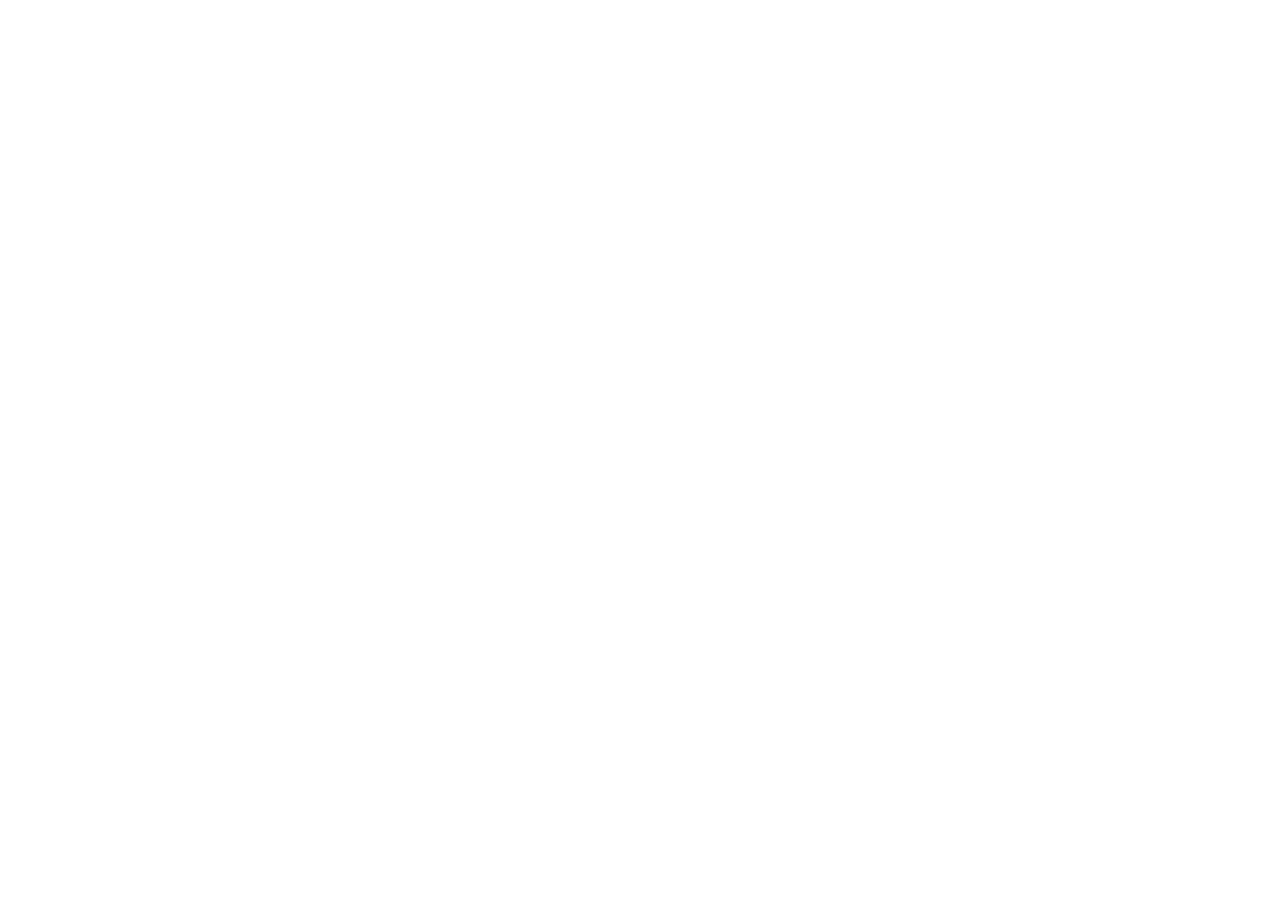
==== index.html @ c7b2d059 "updated" ====
<!DOCTYPE html>
<html lang="en">
<head>
    <meta charset="UTF-8">
    <meta http-equiv="X-UA-Compatible" content="IE=edge">
    <meta name="viewport" content="width=device-width, initial-scale=1.0">
    <title>cope-studio</title>
</head>
<body>
    
</body>
</html>
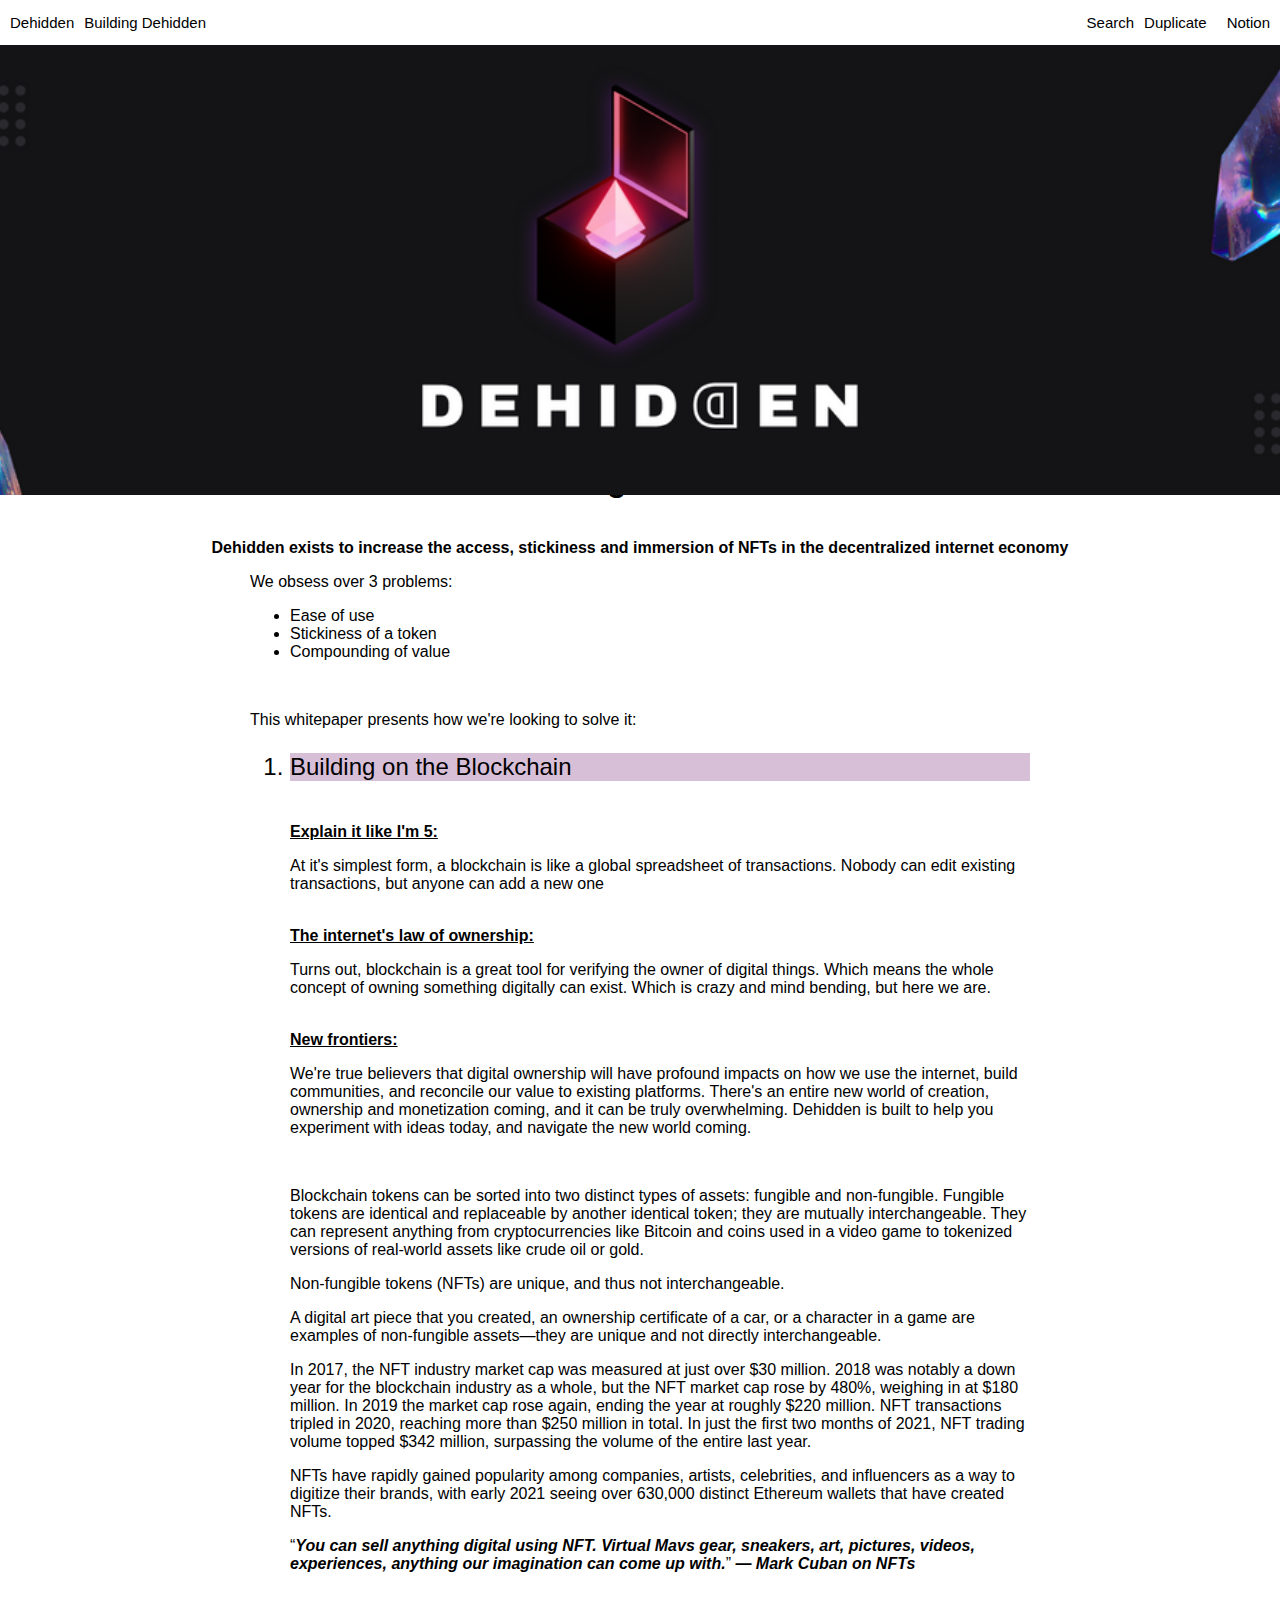
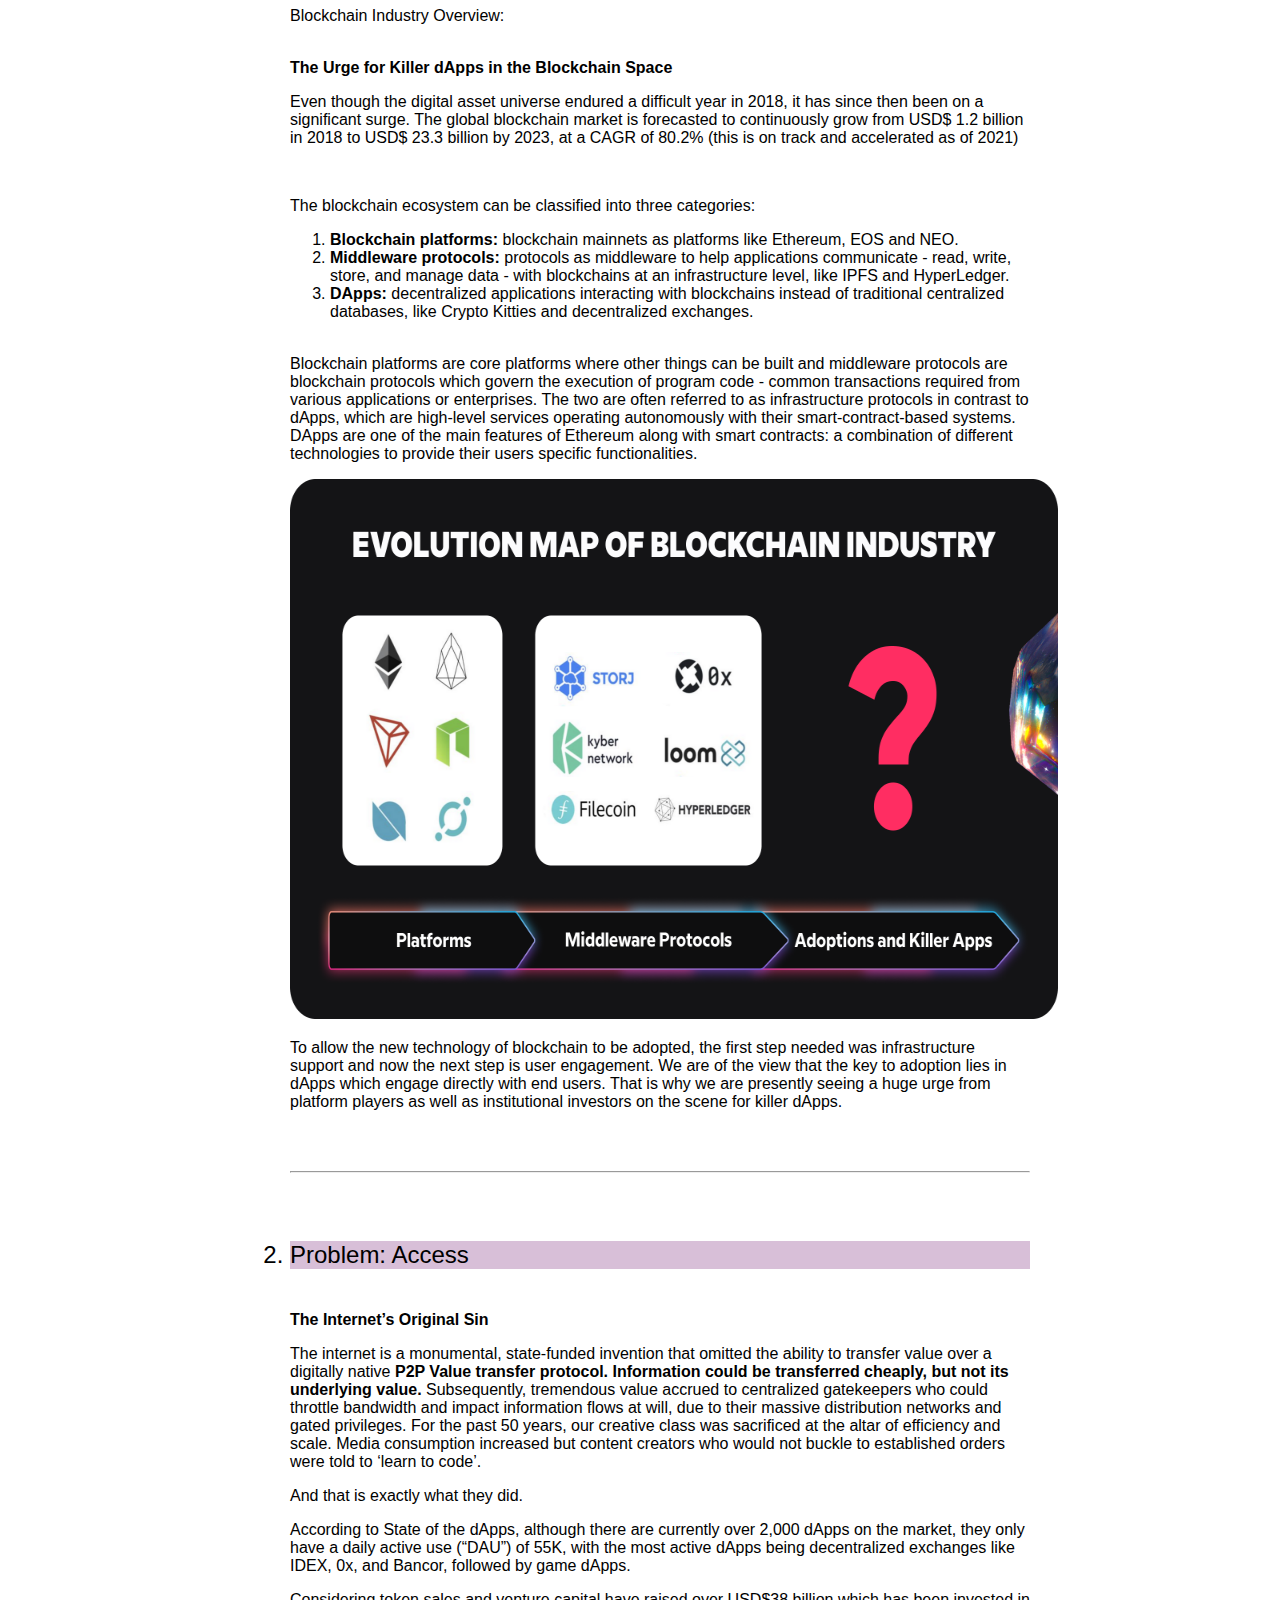
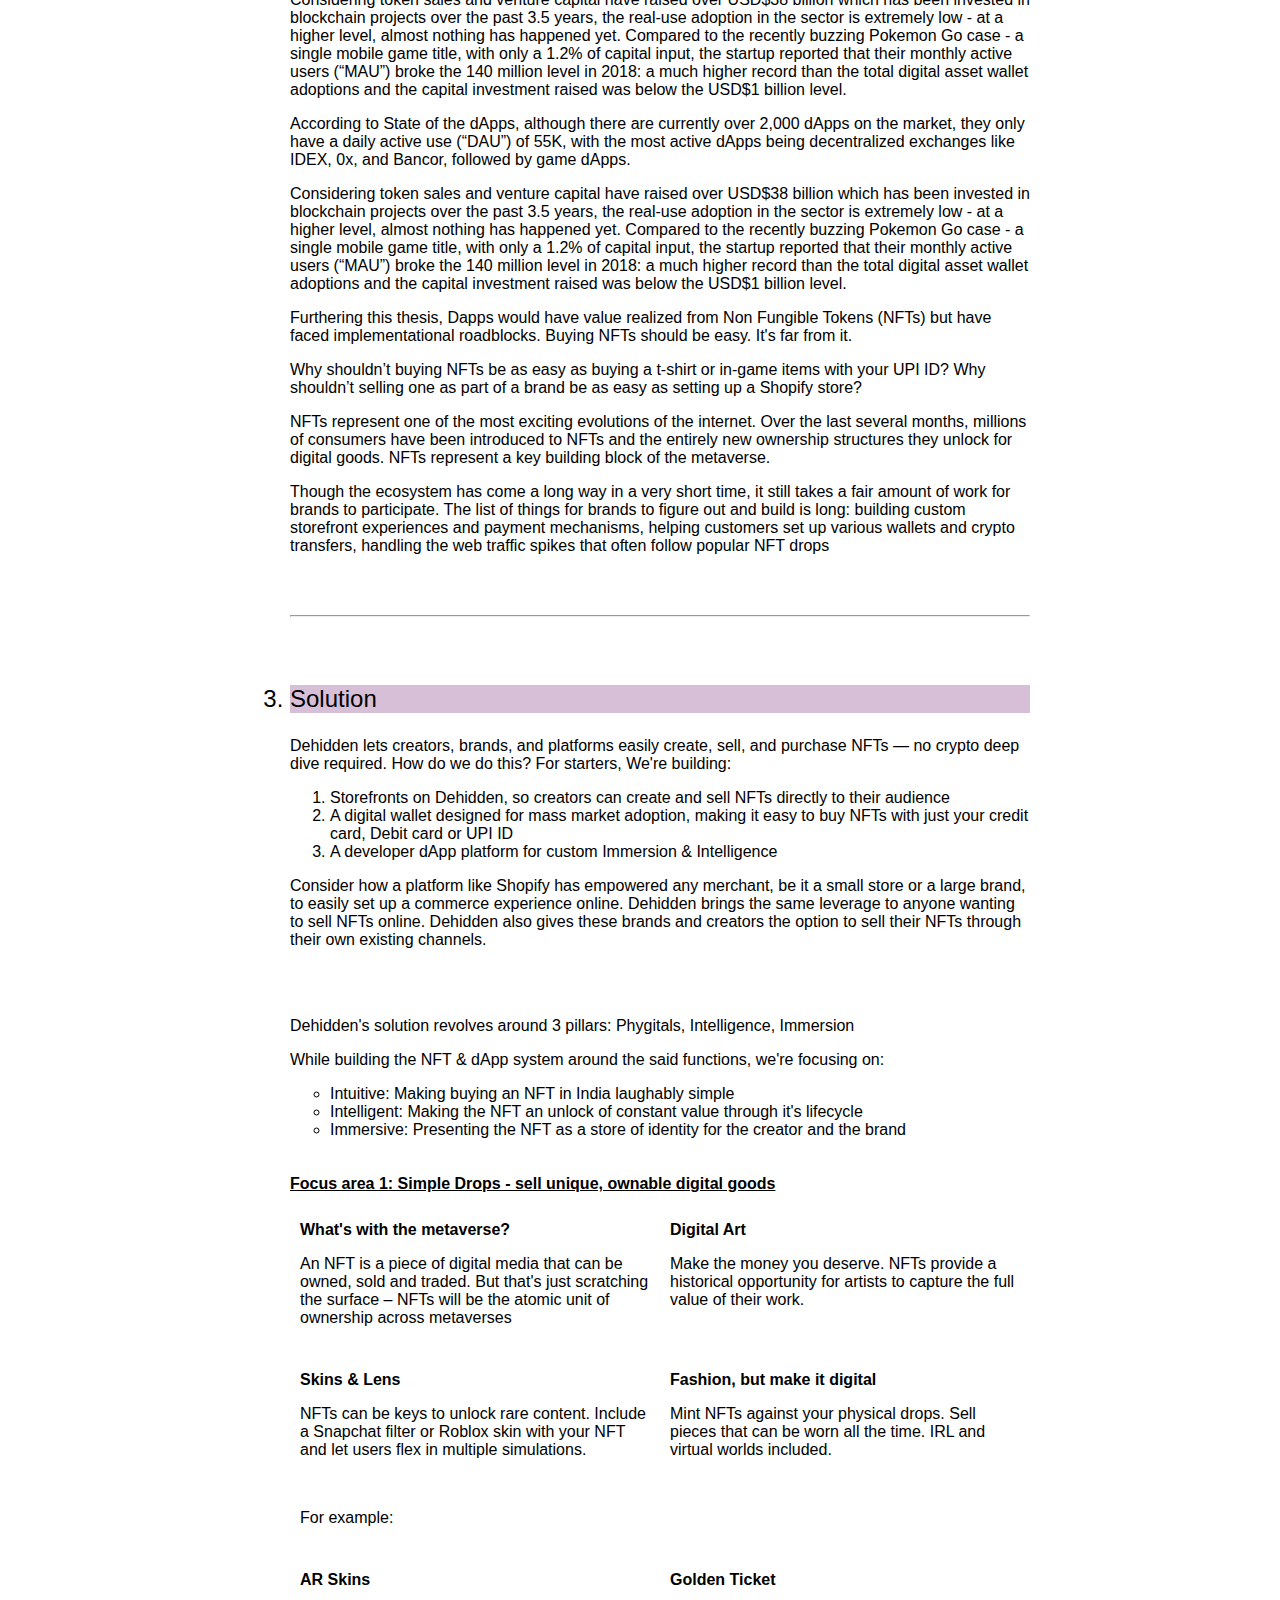
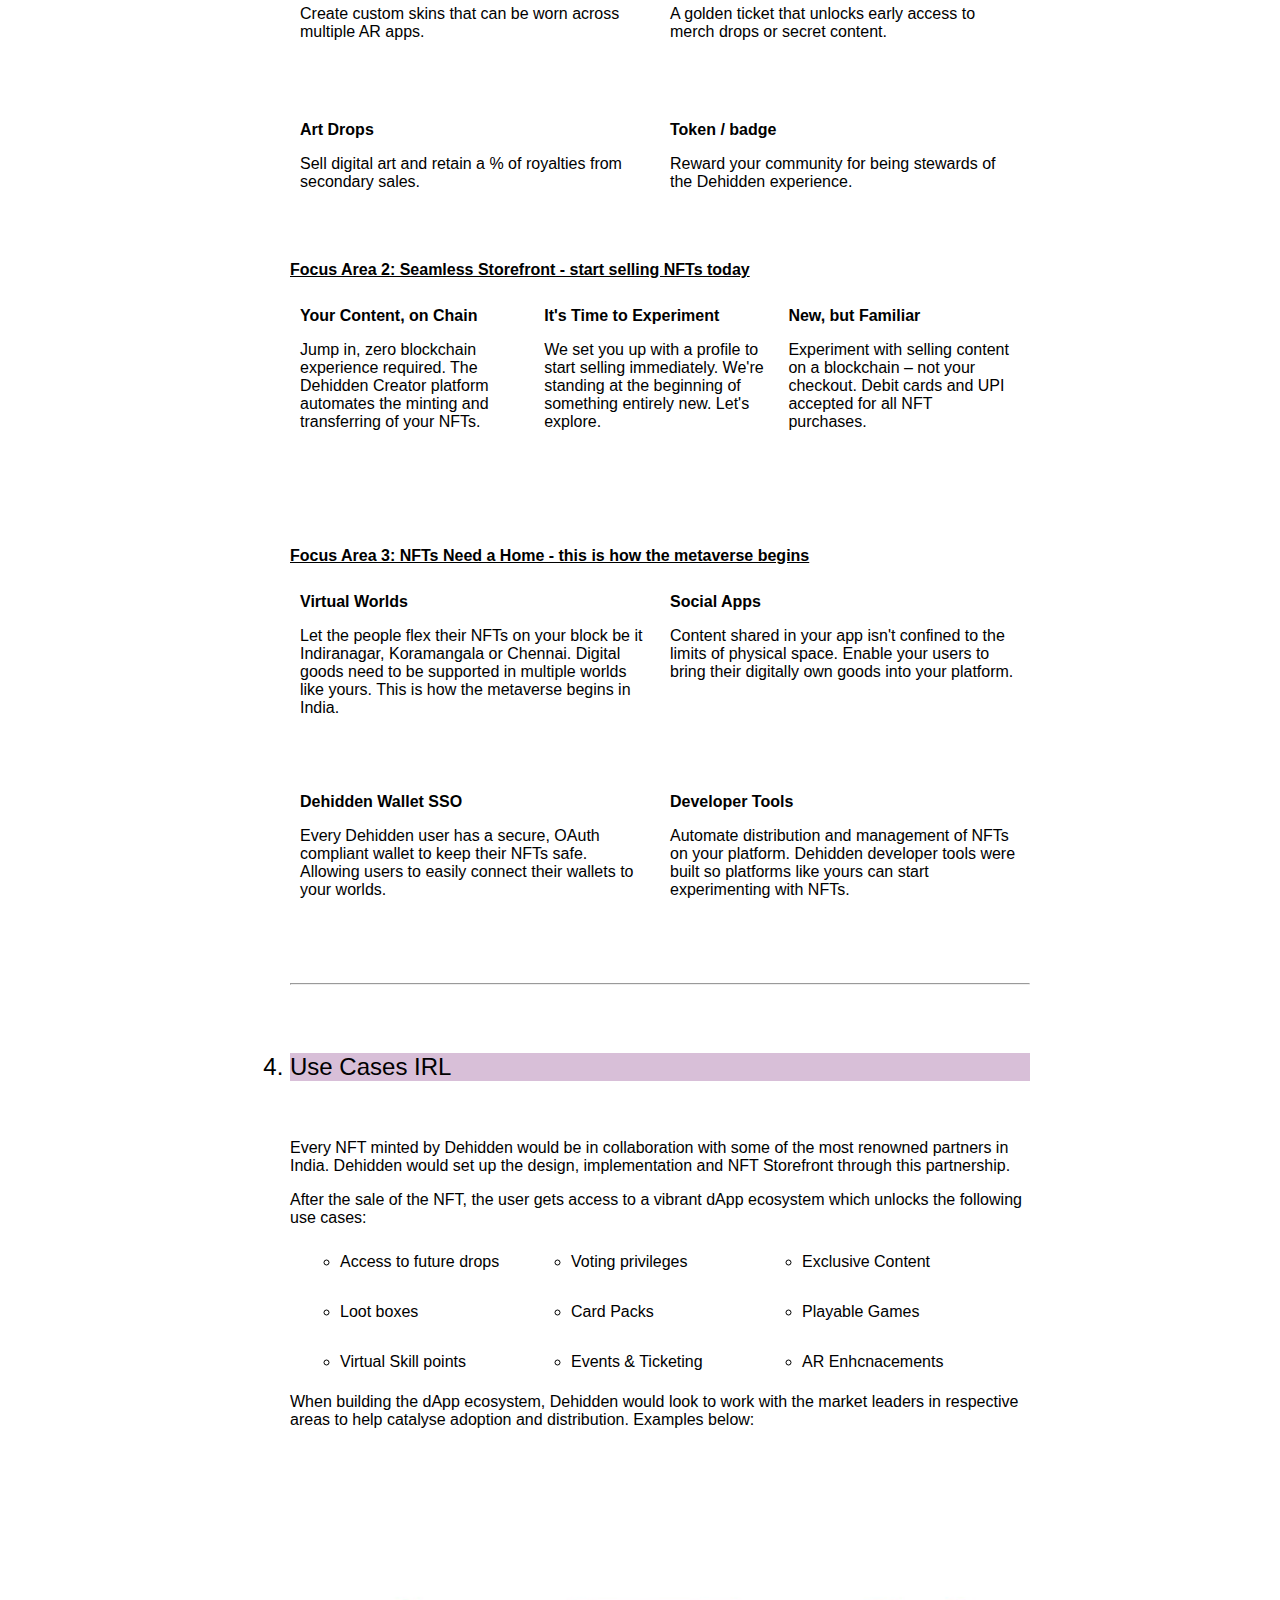
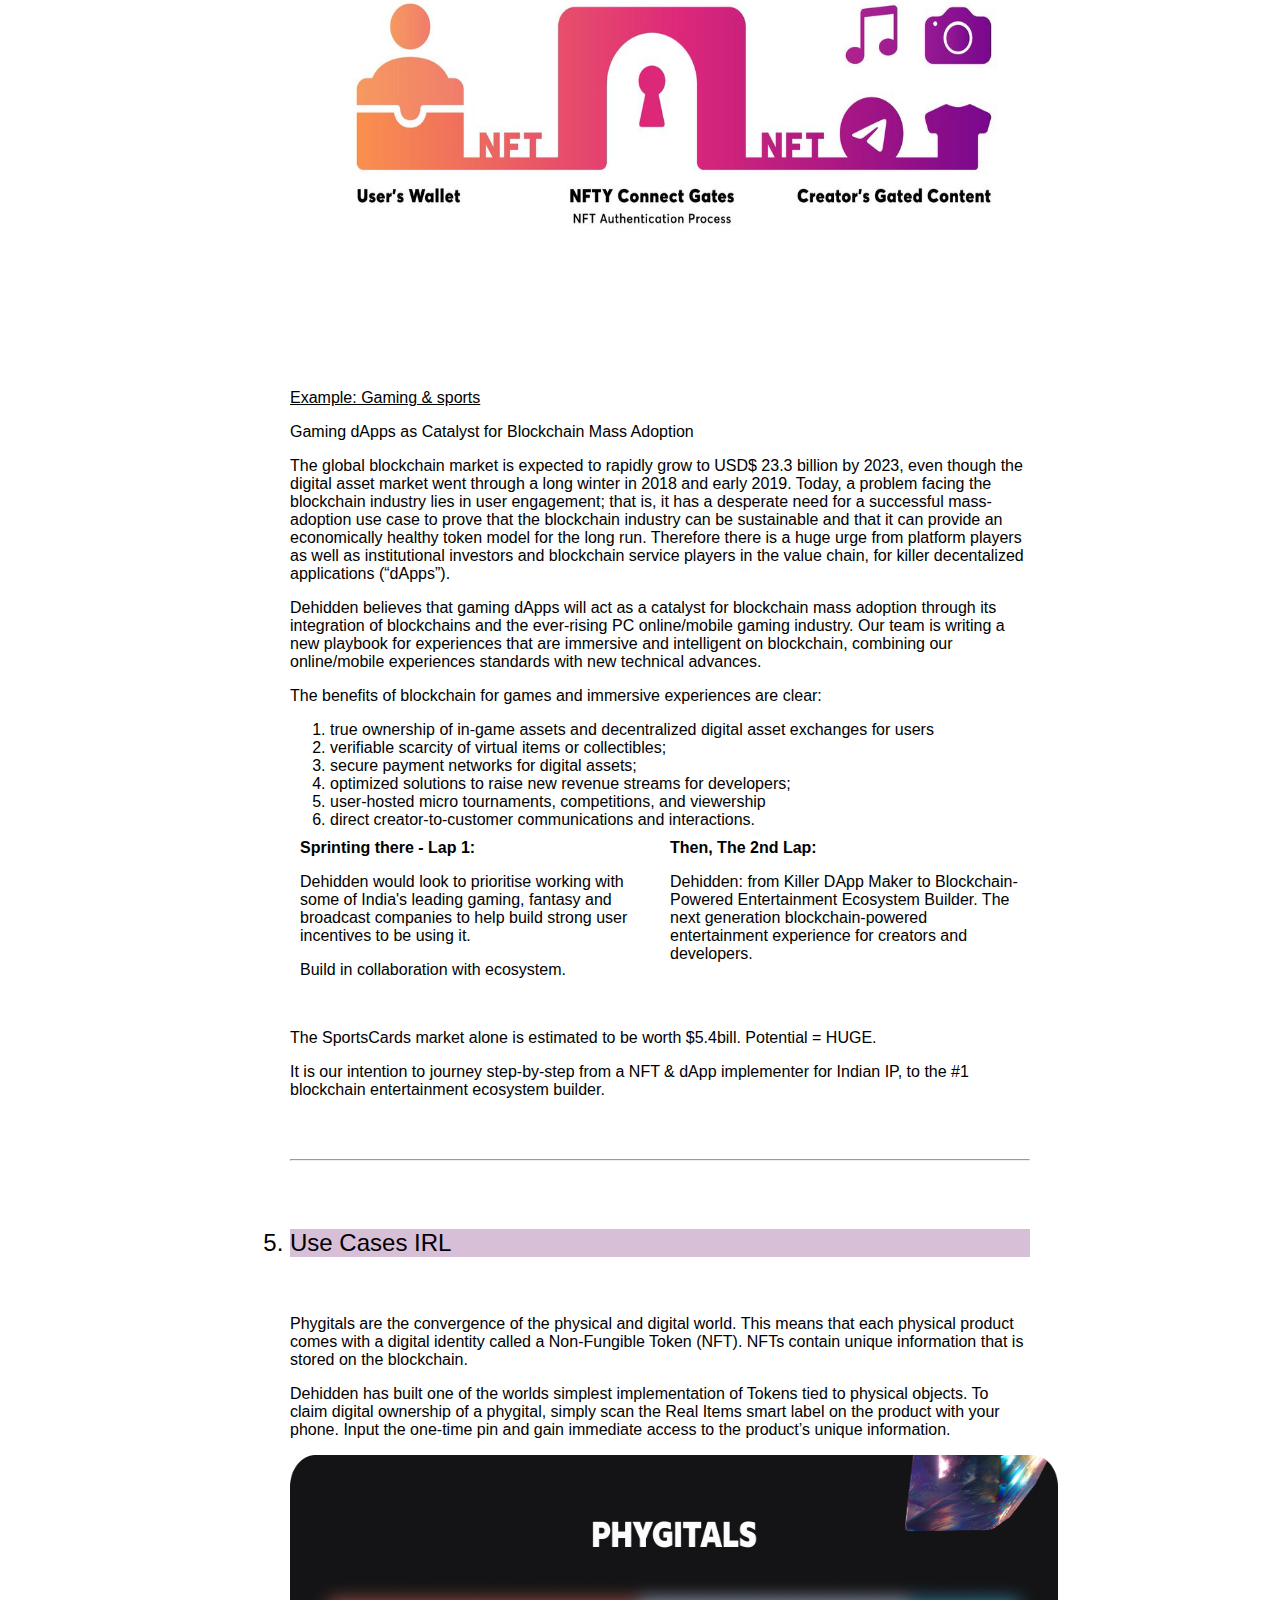
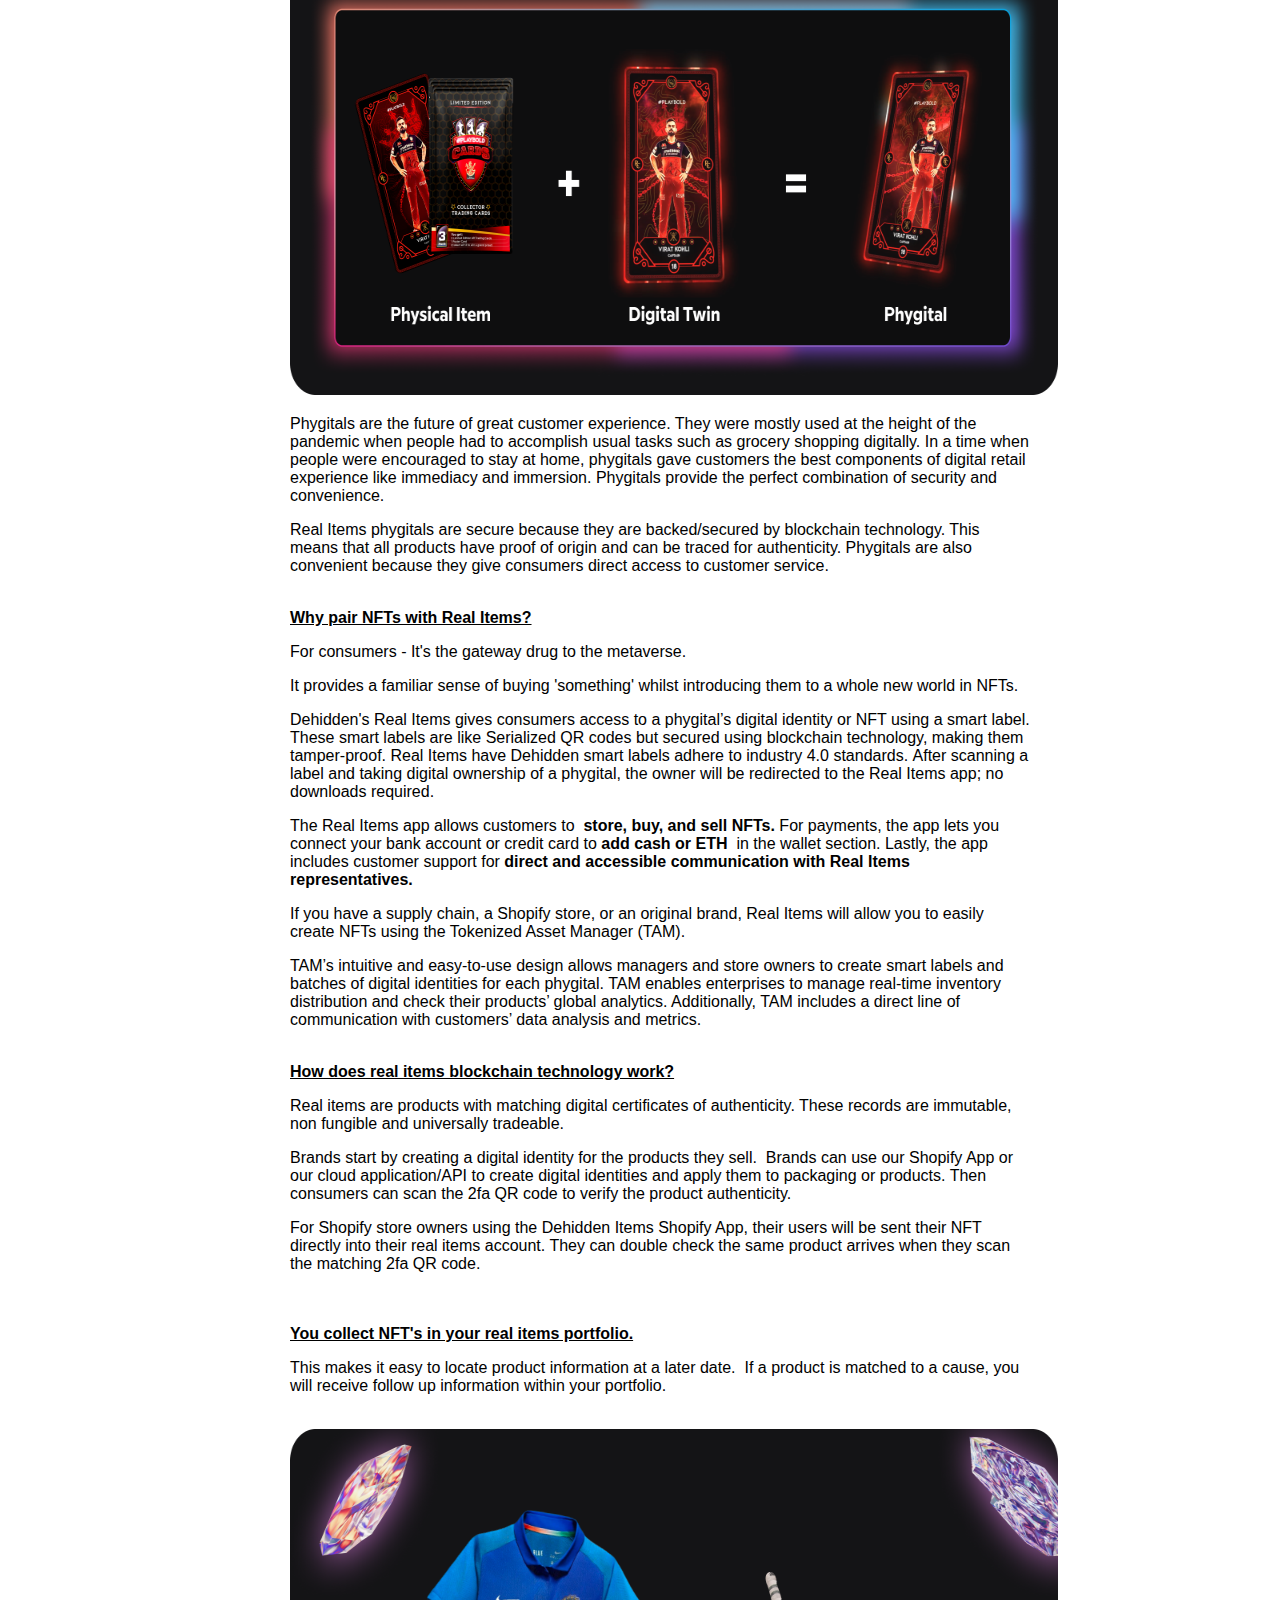
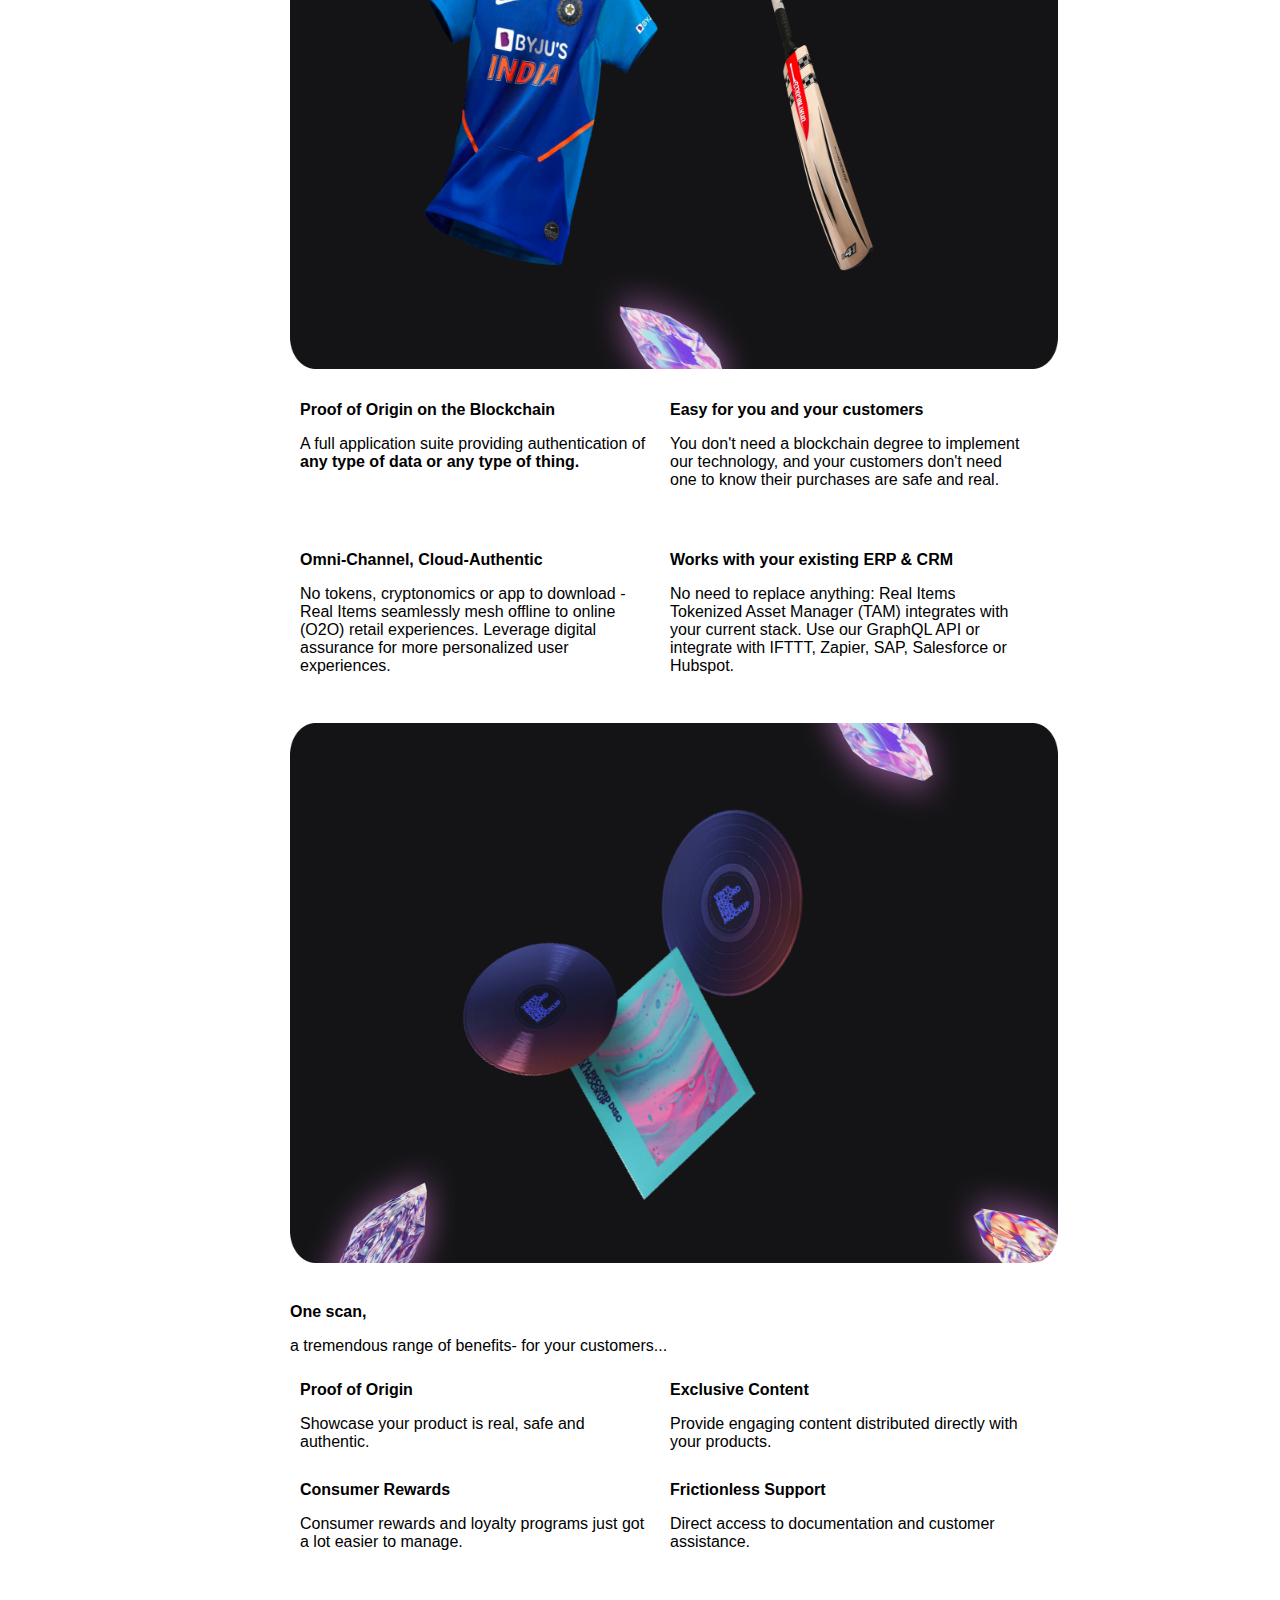
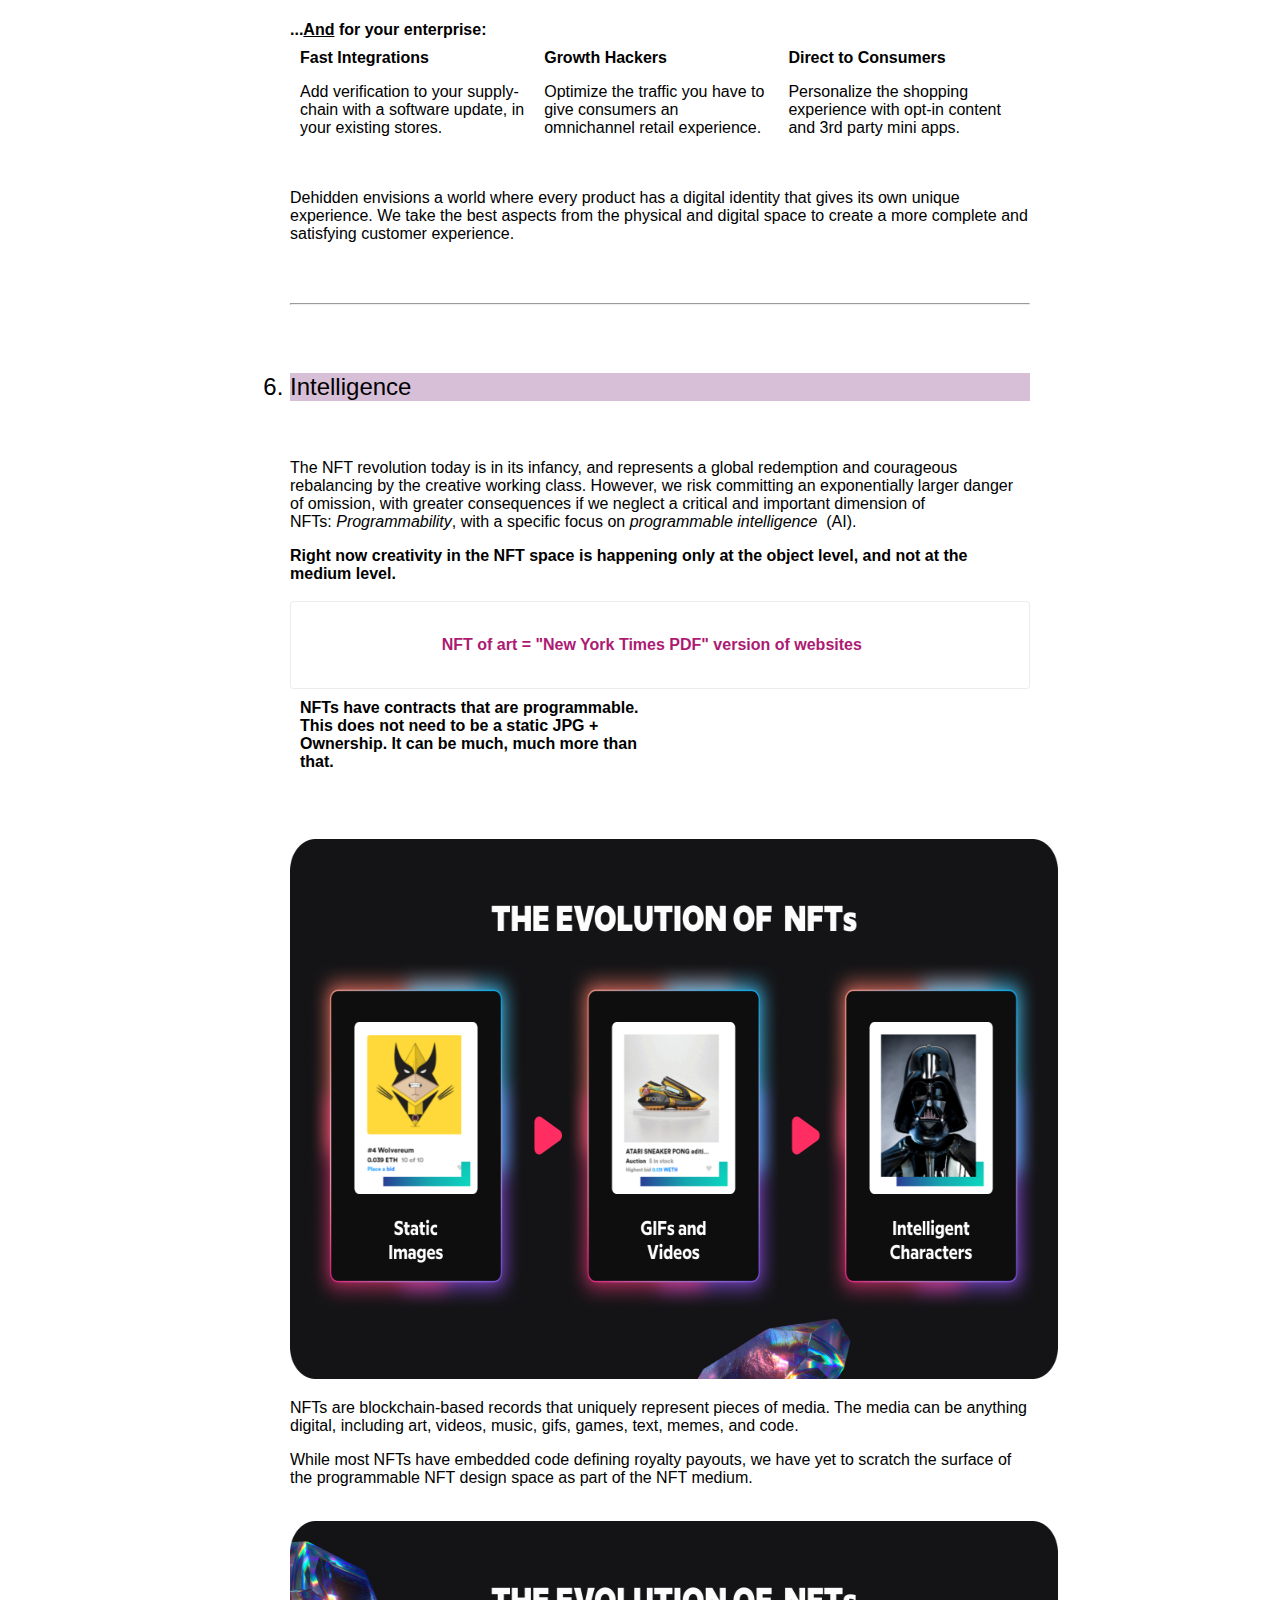
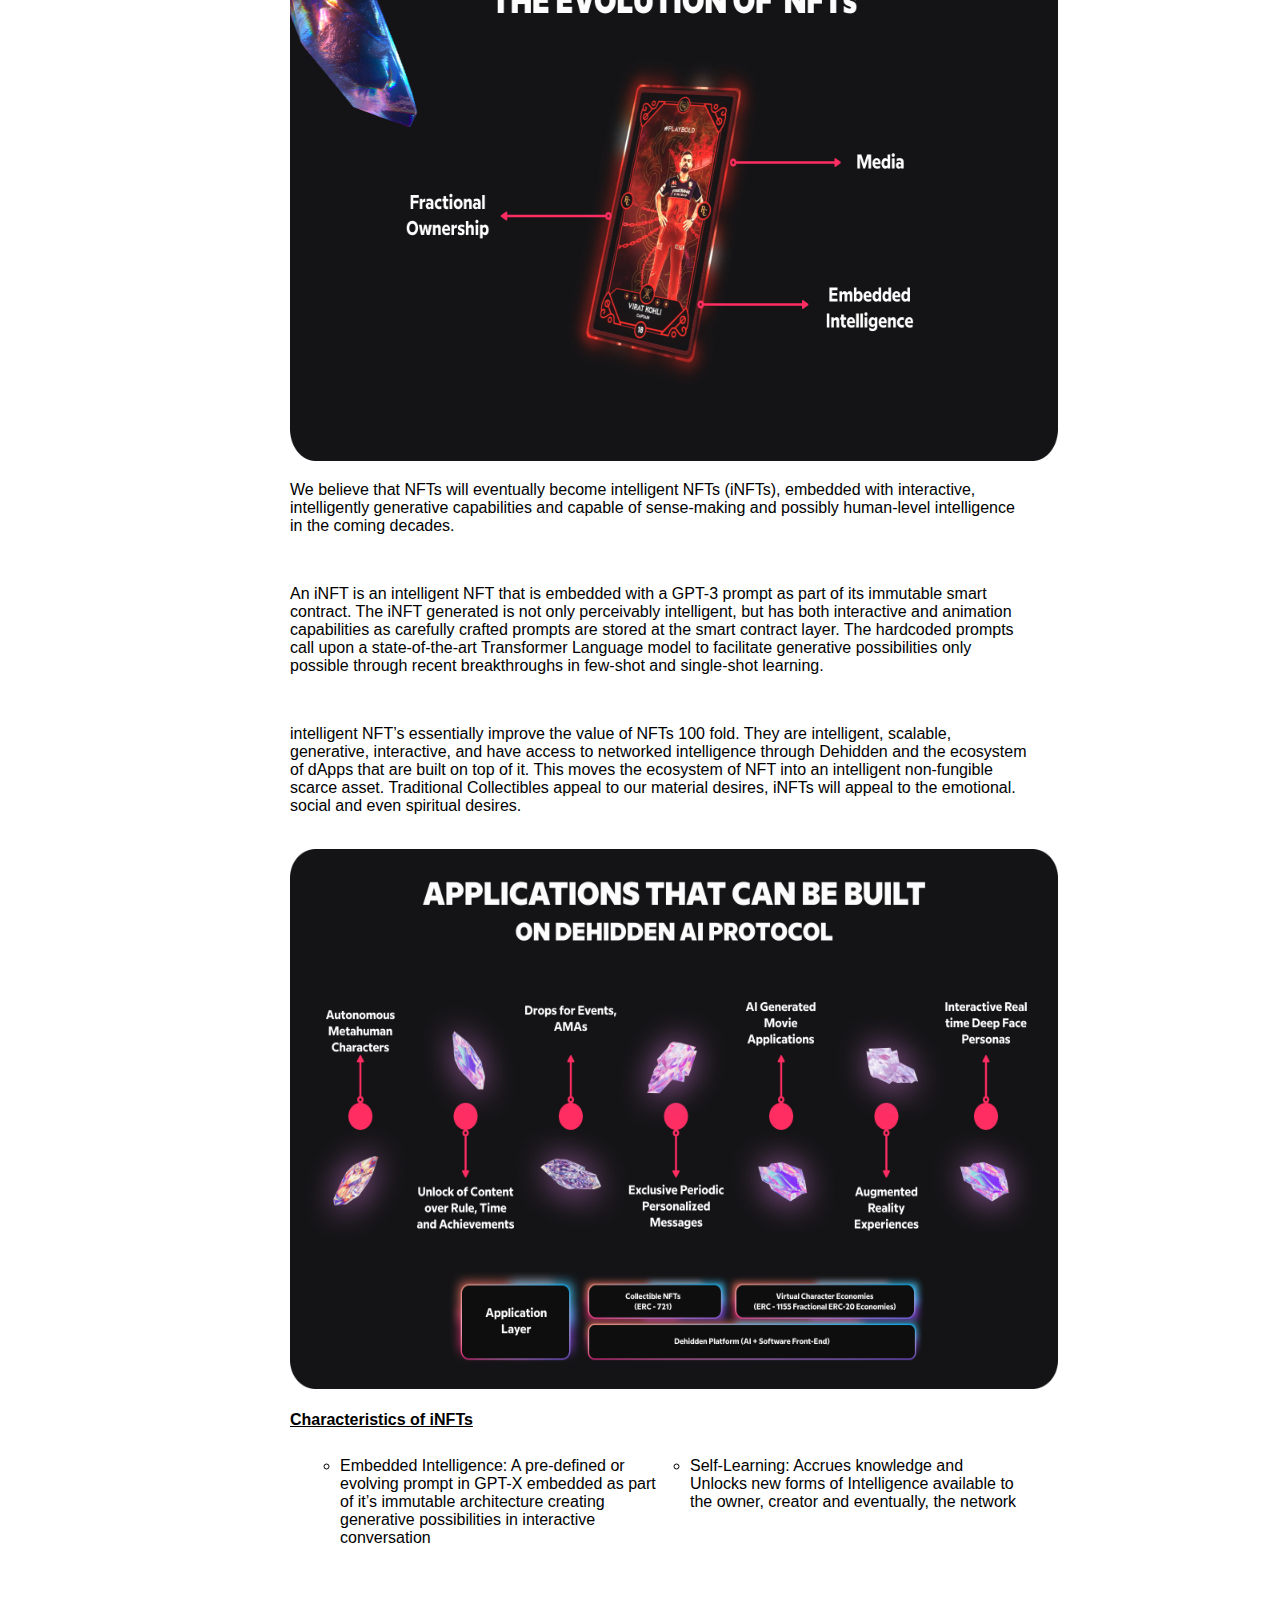
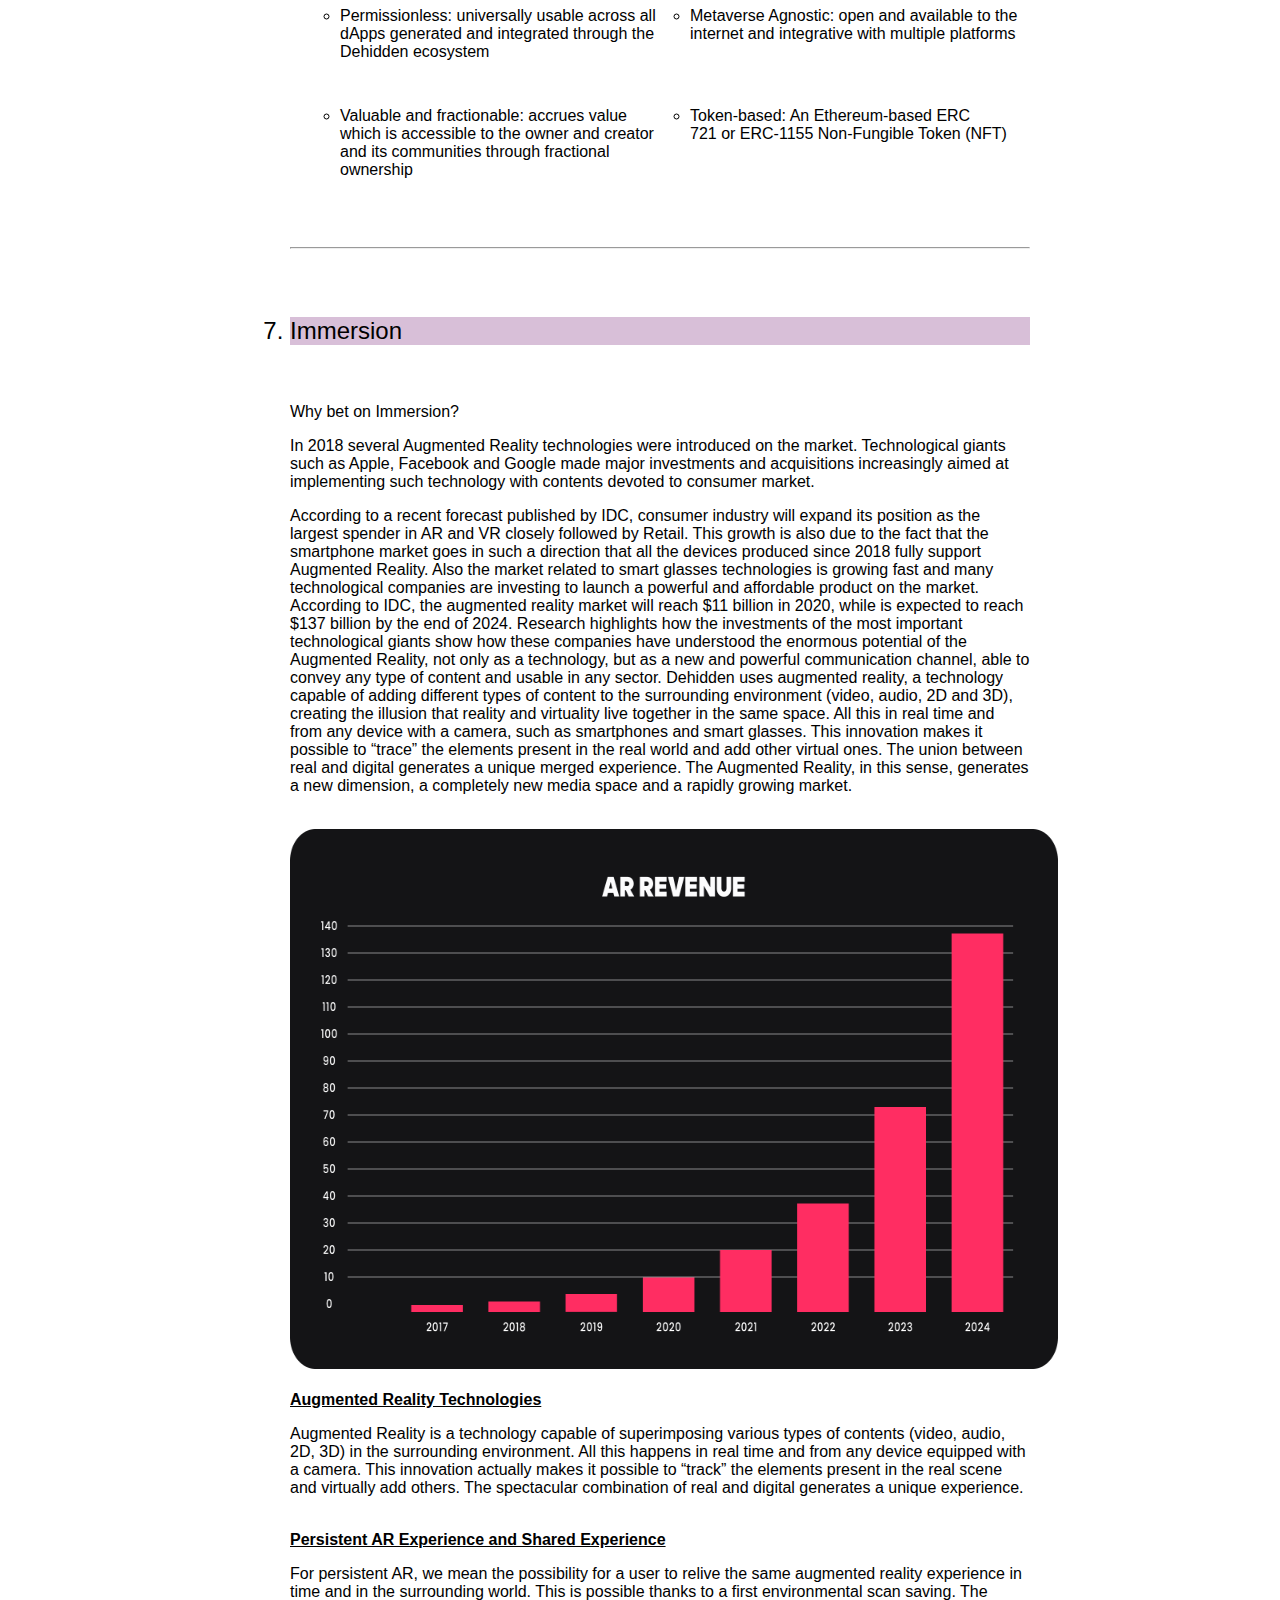
==== commit e00755c3: "updated" ====
--- a/index.html
+++ b/index.html
@@ -4,9 +4,993 @@
     <meta charset="UTF-8">
     <meta http-equiv="X-UA-Compatible" content="IE=edge">
     <meta name="viewport" content="width=device-width, initial-scale=1.0">
-    <title>cope-studio</title>
+    <title>Building Dehidden</title>
+    <link rel="stylesheet" href="1.css">
 </head>
 <body>
-    
+    <script src="1.js"></script>
+    <div class="header">
+        <div class="header-left">
+            <a href="#" class="logo"> Dehidden </a>
+            <a href="#" class="logo"> Building Dehidden </a>
+        </div>
+        <div class="header-right">
+          <a href="#">Search</a>
+          <a href="#">Duplicate</a>
+          <a href=""></a>
+          <a href="#">Notion</a>
+        </div>
+    </div>
+    <div style="position: relative; width: 100%; display: flex; flex-direction: column; align-items: center; height: 30vh; cursor: default;">
+        <div style="width: 100%; cursor: inherit;">
+            <div style="width: 100%; height: 100%;">
+                <img src="./Notion_Cover.png" style="display: block; object-fit: cover; border-radius: 0px; width: 100%; height: 50vh; opacity: 1; object-position: center 18.32%;">
+            </div>
+        </div>
+    </div>    
+    <br>
+    <br>
+    <br>
+    <br>
+    <br>
+    <br>
+    <br>
+    <div class="content" style="text-align: center; font-style: normal;">
+        <h1>Building Dehidden</h1>
+        <br>
+        <b >
+            Dehidden exists to increase the access, stickiness and immersion of NFTs 
+            in the decentralized internet economy
+        </b>
+        <br>
+    </div>
+    <div class="content-body" style="margin-left: 250px; margin-right: 250px; font-family: 'Segoe UI', Tahoma, Geneva, Verdana, sans-serif;">
+        <p>We obsess over 3 problems:</p>
+        <ul>
+            <li>Ease of use</li>
+            <li>Stickiness of a token</li>
+            <li>Compounding of value</li>
+        </ul>
+        <br>
+        <p>This whitepaper presents how we're looking to solve it:</p>
+        <ol>
+            <li style="font-size: x-large;"><p style="background-color: thistle;">Building on the Blockchain</p></li> 
+            <br>
+            <u><b>Explain it like I'm 5: </b></u>
+            <p>At it's simplest form, a blockchain is like a global spreadsheet of transactions. Nobody can edit existing transactions, but anyone can add a new one</p>
+            <br>
+            <u><b>The internet's law of ownership:</b></u>
+            <p>Turns out, blockchain is a great tool for verifying the owner of digital things. Which means the whole concept of owning something digitally can exist. Which is crazy and mind bending, but here we are.</p>
+            <br>
+            <u><b>New frontiers:</b></u>
+            <p>We're true believers that digital ownership will have profound impacts on how we use the internet, build communities, and reconcile our value to existing platforms. There's an entire new world of creation, ownership and monetization coming, and it can be truly overwhelming. Dehidden is built to help you experiment with ideas today, and navigate the new world coming.</p>
+            <br>
+            <p>Blockchain tokens can be sorted into two distinct types of assets: fungible and non-fungible. Fungible tokens are identical and replaceable by another identical token; they are mutually interchangeable. They can represent anything from cryptocurrencies like Bitcoin and coins used in a video game to tokenized versions of real-world assets like crude oil or gold.</p>
+            <p>Non-fungible tokens (NFTs) are unique, and thus not interchangeable.</p>
+            <p>A digital art piece that you created, an ownership certificate of a car, or a character in a game are examples of non-fungible assets—they are unique and not directly interchangeable.</p>
+            <p>In 2017, the NFT industry market cap was measured at just over $30 million. 2018 was notably a down year for the blockchain industry as a whole, but the NFT market cap rose by 480%, weighing in at $180 million. In 2019 the market cap rose again, ending the year at roughly $220 million. NFT transactions tripled in 2020, reaching more than $250 million in total. In just the first two months of 2021, NFT trading volume topped $342 million, surpassing the volume of the entire last year.</p>
+            <p>NFTs have rapidly gained popularity among companies, artists, celebrities, and influencers as a way to digitize their brands, with early 2021 seeing over 630,000 distinct Ethereum wallets that have created NFTs.</p>
+            <q><b><i>You can sell anything digital using NFT. Virtual Mavs gear, sneakers, art, pictures, videos, experiences, anything our imagination can come up with.</q> — Mark Cuban on NFTs</b></i>
+            <br>
+            <br>
+            <p>Blockchain Industry Overview:</p>
+            <br>
+            <b>The Urge for Killer dApps in the Blockchain Space</b>
+            <p>Even though the digital asset universe endured a difficult year in 2018, it has since then been on a significant surge. The global blockchain market is forecasted to continuously grow from USD$ 1.2 billion in 2018 to USD$ 23.3 billion by 2023, at a CAGR of 80.2% (this is on track and accelerated as of 2021)</p>
+            <br>
+            <p>The blockchain ecosystem can be classified into three categories:</p>
+            <ol>
+                <li><b>Blockchain platforms:</b> blockchain mainnets as platforms like Ethereum, EOS and NEO.</li>
+                <li><b>Middleware protocols:</b> protocols as middleware to help applications communicate -
+                    read, write, store, and manage data - with blockchains at an infrastructure level, like
+                    IPFS and HyperLedger.</li>
+                <li><b>DApps:</b> decentralized applications interacting with blockchains instead of traditional
+                    centralized databases, like Crypto Kitties and decentralized exchanges.</li>
+            </ol>
+            <br>
+            <p>Blockchain platforms are core platforms where other things can be built and middleware protocols are blockchain protocols which govern the execution of program code - common transactions required from various applications or enterprises. The two are often referred to as infrastructure protocols in contrast to dApps, which are high-level services operating autonomously with their smart-contract-based systems. DApps are one of the main features of Ethereum along with smart contracts: a combination of different technologies to provide their users specific functionalities.</p>
+            <img src="./Blockchain_Evolution.png" alt="" style="width: 60vw; height: 60vh">
+            <br>
+            <p>To allow the new technology of blockchain to be adopted, the first step needed was infrastructure support and now the next step is user engagement. We are of the view that the key to adoption lies in dApps which engage directly with end users. That is why we are presently seeing a huge urge from platform players as well as institutional investors on the scene for killer dApps.</p>
+            <br><br>
+            <hr>
+            <br><br>
+            <li style="font-size: x-large;"><p style="background-color: thistle;">Problem: Access</p></li>
+            <br>
+            <b>The Internet’s Original Sin</b>
+            <p>The internet is a monumental, state-funded invention that omitted the ability to transfer value over a digitally native <b>P2P Value transfer protocol. Information could be transferred cheaply, but not its underlying value.</b> Subsequently, tremendous value accrued to centralized gatekeepers who could throttle bandwidth and impact information flows at will, due to their massive distribution networks and gated privileges. For the past 50 years, our creative class was sacrificed at the altar of efficiency and scale. Media consumption increased but content creators who would not buckle to established orders were told to ‘learn to code’.</p>
+            <p>And that is exactly what they did.</p>
+            <p>
+                According to State of the dApps, although there are currently over 2,000 dApps on the
+                market, they only have a daily active use (“DAU”) of 55K, with the most active dApps being
+                decentralized exchanges like IDEX, 0x, and Bancor, followed by game dApps. 
+            </p>
+            <p>
+                Considering token sales and venture capital have raised over USD$38 billion which has been
+                invested in blockchain projects over the past 3.5 years, the real-use adoption in the sector is
+                extremely low - at a higher level, almost nothing has happened yet. Compared to the recently
+                buzzing Pokemon Go case - a single mobile game title, with only a 1.2% of capital input, the
+                startup reported that their monthly active users (“MAU”) broke the 140 million level in 2018:
+                a much higher record than the total digital asset wallet adoptions and the capital investment raised was below the USD$1 billion level.
+            </p>
+            <p>
+                According to State of the dApps, although there are currently over 2,000 dApps on the
+                market, they only have a daily active use (“DAU”) of 55K, with the most active dApps being
+                decentralized exchanges like IDEX, 0x, and Bancor, followed by game dApps. 
+            </p>
+            <p>
+                Considering token sales and venture capital have raised over USD$38 billion which has been
+                invested in blockchain projects over the past 3.5 years, the real-use adoption in the sector is
+                extremely low - at a higher level, almost nothing has happened yet. Compared to the recently
+                buzzing Pokemon Go case - a single mobile game title, with only a 1.2% of capital input, the
+                startup reported that their monthly active users (“MAU”) broke the 140 million level in 2018:
+                a much higher record than the total digital asset wallet adoptions and the capital investment raised was below the USD$1 billion level.
+            </p>
+            <p>
+                Furthering this thesis, Dapps would have value realized from Non Fungible Tokens (NFTs) but have faced implementational roadblocks. Buying NFTs should be easy. It's far from it. 
+            </p>
+            <p>
+                Why shouldn’t buying NFTs be as easy as buying a t-shirt or in-game items with your UPI ID? Why shouldn’t selling one as part of a brand be as easy as setting up a Shopify store?
+            </p>
+            <p>
+                NFTs represent one of the most exciting evolutions of the internet. Over the last several months, millions of consumers have been introduced to NFTs and the entirely new ownership structures they unlock for digital goods. NFTs represent a key building block of the metaverse. 
+            </p>
+            <p>
+                Though the ecosystem has come a long way in a very short time, it still takes a fair amount of work for brands to participate. The list of things for brands to figure out and build is long: building custom storefront experiences and payment mechanisms, helping customers set up various wallets and crypto transfers, handling the web traffic spikes that often follow popular NFT drops
+            </p>
+            <br><br>
+            <hr>
+            <br><br>
+            <li style="font-size: x-large;"><p style="background-color: thistle;">Solution</p></li>
+            <p>Dehidden lets creators, brands, and platforms easily create, sell, and purchase NFTs — no crypto deep dive required. How do we do this? For starters, We're building:</p>
+            <ol>
+                <li>Storefronts on Dehidden, so creators can create and sell NFTs directly to their audience</li>
+                <li>A digital wallet designed for mass market adoption, making it easy to buy NFTs with just your credit card, Debit card or UPI ID</li>
+                <li>A developer dApp platform for custom Immersion & Intelligence </li>
+            </ol>
+            <p>Consider how a platform like Shopify has empowered any merchant, be it a small store or a large brand, to easily set up a commerce experience online. Dehidden brings the same leverage to anyone wanting to sell NFTs online. Dehidden also gives these brands and creators the option to sell their NFTs through their own existing channels.</p>
+            <br><br>
+            <p>Dehidden's solution revolves around 3 pillars: Phygitals, Intelligence, Immersion </p>
+            <p>While building the NFT & dApp system around the said functions, we're focusing on:</p>
+            <ul>
+                <li>Intuitive: Making buying an NFT in India laughably simple</li>
+                <li>Intelligent: Making the NFT an unlock of constant value through it's lifecycle</li>
+                <li>Immersive: Presenting the NFT as a store of identity for the creator and the brand</li>
+            </ul>
+            <br><br>
+            <u><b>Focus area 1: Simple Drops - sell unique, ownable digital goods</b></u>
+            <div class="row">
+                <br>
+                <div class="column1" style="float: left;width: 50%; padding: 10px; height: 150px;">
+                    <b>What's with the metaverse?</b>
+                    <p>An NFT is a piece of digital media that can be owned, sold and traded. But that's just scratching the surface – NFTs will be the atomic unit of ownership across metaverses</p>
+                </div>
+                <div class="column2" style="float: left;width: 50%; padding: 10px; height: 150px;">
+                    <b>Digital Art</b>
+                    <p>Make the money you deserve. NFTs provide a historical opportunity for artists to capture the full value of their work.</p>
+                </div>
+            </div>
+            <div class="row">
+                <br>
+                <div class="column1-3" style="float: left;width: 50%; padding: 10px; height: 150px;">
+                    <b>Skins & Lens</b>
+                    <p>NFTs can be keys to unlock rare content. Include a Snapchat filter or Roblox skin with your NFT and let users flex in multiple simulations.</p>
+                    <br>
+                    <p>For example: </p>
+                </div>
+                <div class="column1-4" style="float: left;width: 50%; padding: 10px; height: 200px;">
+                    <b>Fashion, but make it digital</b>
+                    <p>Mint NFTs against your physical drops. Sell pieces that can be worn all the time. IRL and virtual worlds included.</p>
+                </div>
+            </div>
+            <div class="row">
+                <br>
+                <div class="column1-5" style="float: left;width: 50%; padding: 10px; height: 150px;">
+                    <b>AR Skins</b>
+                    <p>Create custom skins that can be worn across multiple AR apps.</p>
+                </div>
+                <div class="column1-6" style="float: left;width: 50%; padding: 10px; height: 150px;">
+                    <b>Golden Ticket</b>
+                    <p>A golden ticket that unlocks early access to merch drops or secret content.</p>
+                </div>
+            </div>
+            <div class="row">
+                <br>
+                <div class="column1-7" style="float: left;width: 50%; padding: 10px; height: 150px;">
+                    <b>Art Drops</b>
+                    <p>Sell digital art and retain a % of royalties from secondary sales.</p>
+                </div>
+                <div class="column1-8" style="float: left;width: 50%; padding: 10px; height: 150px;">
+                    <b>Token / badge</b>
+                    <p>Reward your community for being stewards of the Dehidden experience.</p>
+                </div>
+            </div>
+            <br>
+            <br>
+            <br>
+            <br>
+            <b><u>Focus Area 2: Seamless Storefront - start selling NFTs today</u></b>
+            <div class="row">
+                <br>
+                <div class="column2-1" style="float: left;width: 33%; padding: 10px; height: 250px;">
+                    <b>Your Content, on Chain</b>
+                    <br>
+                    <p>Jump in, zero blockchain experience required. The Dehidden Creator platform automates the minting and transferring of your NFTs.</p>
+                </div>
+                <div class="column2-2" style="float: left;width: 33%; padding: 10px; height: 250px;">
+                    <b>It's Time to Experiment</b>
+                    <br>
+                    <p>We set you up with a profile to start selling immediately. We're standing at the beginning of something entirely new. Let's explore.</p>
+                </div>
+                <div class="column2-3" style="float: left;width: 33%; padding: 10px; height: 250px;">
+                    <b>New, but Familiar</b>
+                    <br>
+                    <p>Experiment with selling content on a blockchain – not your checkout. Debit cards and UPI accepted for all NFT purchases.</p>
+                </div>
+            </div>
+            <b><u> Focus Area 3: NFTs Need a Home - this is how the metaverse begins </u></b>
+            <div class="row">
+                <br>
+                <div class="column3-1" style="float: left;width: 50%; padding: 10px; height: 200px;">
+                    <b>Virtual Worlds</b>
+                    <br>
+                    <p>Let the people flex their NFTs on your block be it Indiranagar, Koramangala or Chennai. Digital goods need to be supported in multiple worlds like yours. This is how the metaverse begins in India. </p>
+                </div>
+                <div class="column3-2" style="float: left;width: 50%; padding: 10px; height: 200px;">
+                    <b>Social Apps</b>
+                    <br>
+                    <p>Content shared in your app isn't confined to the limits of physical space. Enable your users to bring their digitally own goods into your platform.</p>
+                </div>
+            </div>
+            <div class="row">
+                <br>
+                <div class="column3-3" style="float: left;width: 50%; padding: 10px; height: 200px;">
+                    <b>Dehidden Wallet SSO</b>
+                    <br>
+                    <p>Every Dehidden user has a secure, OAuth compliant wallet to keep their NFTs safe. Allowing users to easily connect their wallets to your worlds.</p>
+                </div>
+                <div class="column3-4" style="float: left;width: 50%; padding: 10px; height: 200px;">
+                    <b>Developer Tools</b>
+                    <br>
+                    <p>Automate distribution and management of NFTs on your platform. Dehidden developer tools were built so platforms like yours can start experimenting with NFTs.</p>
+                </div>
+            </div>
+            <br><br>
+            <hr>
+            <br><br>
+            <li style="font-size: x-large;"><p style="background-color: thistle;">Use Cases IRL</p></li>
+            <br>
+            <p>Every NFT minted by Dehidden would be in collaboration with some of the most renowned partners in India. Dehidden would set up the design, implementation and NFT Storefront through this partnership. </p>
+            <p>After the sale of the NFT, the user gets access to a vibrant dApp ecosystem which unlocks the following use cases:</p>
+            <ul>
+                <div class="row">
+                    <div class="column-1" style="float: left;width: 33%; padding: 10px; height: 50px;">
+                        <li>Access to future drops</li>
+                    </div>
+                    <div class="column-2" style="float: left;width: 33%; padding: 10px; height: 50px;">
+                        <li>Voting privileges</li>
+                    </div>
+                    <div class="column-3" style="float: left;width: 33%; padding: 10px; height: 50px;">
+                        <li>Exclusive Content</li>
+                    </div>
+                </div>
+                <div class="row">
+                    <div class="column-1" style="float: left;width: 33%; padding: 10px; height: 50px;">
+                        <li>Loot boxes</li>
+                    </div>
+                    <div class="column-2" style="float: left;width: 33%; padding: 10px; height: 50px;">
+                        <li>Card Packs</li>
+                    </div>
+                    <div class="column-3" style="float: left;width: 33%; padding: 10px; height: 50px;">
+                        <li>Playable Games</li>
+                    </div>
+                </div>
+                <div class="row">
+                    <div class="column-1" style="float: left;width: 33%; padding: 10px; height: 50px;">
+                        <li>Virtual Skill points</li>
+                    </div>
+                    <div class="column-2" style="float: left;width: 33%; padding: 10px; height: 50px;">
+                        <li>Events & Ticketing</li>
+                    </div>
+                    <div class="column-3" style="float: left;width: 33%; padding: 10px; height: 50px;">
+                        <li>AR Enhcnacements</li>
+                    </div>
+                </div>
+            </ul>
+            <p>When building the dApp ecosystem, Dehidden would look to work with the market leaders in respective areas to help catalyse adoption and distribution. Examples below: </p>
+            <img src="./Untitled.png" style="width: 60vw; height: 60vh">
+            <u>Example: Gaming & sports</u>
+            <p>Gaming dApps as Catalyst for Blockchain Mass Adoption</p>
+            <p>
+                The global blockchain market is expected to rapidly grow to USD$ 23.3 billion by 2023, even
+                though the digital asset market went through a long winter in 2018 and early 2019. Today, a
+                problem facing the blockchain industry lies in user engagement; that is, it has a desperate
+                need for a successful mass-adoption use case to prove that the blockchain industry can be
+                sustainable and that it can provide an economically healthy token model for the long run.
+                Therefore there is a huge urge from platform players as well as institutional investors and
+                blockchain service players in the value chain, for killer decentalized applications (“dApps”).
+            </p>
+            <p>
+                Dehidden believes that gaming dApps will act as a catalyst for blockchain mass adoption
+                through its integration of blockchains and the ever-rising PC online/mobile gaming industry.
+                Our team is writing a new playbook for experiences that are immersive and intelligent on blockchain, combining our online/mobile experiences standards with new technical advances.
+            </p>
+            <p>
+                The benefits of blockchain for games and immersive experiences are clear: 
+            </p>
+            <ol>
+                <li>true ownership of in-game assets and decentralized digital asset exchanges for users</li>
+                <li>verifiable scarcity of virtual items or collectibles;</li>
+                <li>secure payment networks for digital assets;</li>
+                <li>optimized solutions to raise new revenue streams for developers;</li>
+                <li>user-hosted micro tournaments, competitions, and viewership</li>
+                <li>direct creator-to-customer communications and interactions.</li>
+            </ol>
+            <div class="row">
+                <div class="column11" style="float: left;width: 50%; padding: 10px; height: 200px;">
+                    <b>Sprinting there - Lap 1:</b>
+                    <p>Dehidden would look to prioritise working with some of India's leading gaming, fantasy and broadcast companies to help build strong user incentives to be using it.</p>
+                    <p>Build in collaboration with ecosystem.</p>
+                </div>
+                <div class="column12" style="float: left;width: 50%; padding: 10px; height: 200px;">
+                    <b>Then, The 2nd Lap:</b>
+                    <p>Dehidden: from Killer DApp Maker to Blockchain-Powered Entertainment Ecosystem Builder. The next generation blockchain-powered entertainment experience for creators and developers. </p>
+                </div>
+            </div>
+            <div class="row">
+                <p>The SportsCards market alone is estimated to be worth $5.4bill. Potential = HUGE.</p>
+                <p>It is our intention to journey step-by-step from a NFT & dApp implementer for Indian IP, to the #1 blockchain entertainment ecosystem builder. </p>    
+            </div>
+            <br><br>
+            <hr>
+            <br><br>
+            <li style="font-size: x-large;"><p style="background-color: thistle;">Use Cases IRL</p></li>
+            <br>
+            <p>Phygitals are the convergence of the physical and digital world. This means that each physical product comes with a digital identity called a Non-Fungible Token (NFT). NFTs contain unique information that is stored on the blockchain.</p>
+            <p>Dehidden has built one of the worlds simplest implementation of Tokens tied to physical objects. To claim digital ownership of a phygital, simply scan the Real Items smart label on the product with your phone. Input the one-time pin and gain immediate access to the product’s unique information.</p>
+            <img src="./Phygitals.png" alt="" style="height: 60vh; width: 60vw;">
+            <p>Phygitals are the future of great customer experience. They were mostly used at the height of the pandemic when people had to accomplish usual tasks such as grocery shopping digitally. In a time when people were encouraged to stay at home, phygitals gave customers the best components of digital retail experience like immediacy and immersion. Phygitals provide the perfect combination of security and convenience.</p>
+            <p>Real Items phygitals are secure because they are backed/secured by blockchain technology. This means that all products have proof of origin and can be traced for authenticity. Phygitals are also convenient because they give consumers direct access to customer service.</p>
+            <br>
+            <b><u>Why pair NFTs with Real Items?</u></b>
+            <p>For consumers - It's the gateway drug to the metaverse.</p>
+            <p>It provides a familiar sense of buying 'something' whilst introducing them to a whole new world in NFTs.</p>
+            <p>Dehidden's Real Items gives consumers access to a phygital’s digital identity or NFT using a smart label. These smart labels are like Serialized QR codes but secured using blockchain technology, making them tamper-proof. Real Items have Dehidden smart labels adhere to industry 4.0 standards. After scanning a label and taking digital ownership of a phygital, the owner will be redirected to the Real Items app; no downloads required.</p>
+            <p>The Real Items app allows customers to  <b> store, buy, and sell NFTs.</b> For payments, the app lets you connect your bank account or credit card to <b>add cash or ETH </b> in the wallet section. Lastly, the app includes customer support for <b>direct and accessible communication with Real Items representatives.</b></p>
+            <p>If you have a supply chain, a Shopify store, or an original brand, Real Items will allow you to easily create NFTs using the Tokenized Asset Manager (TAM).</p>
+            <p>TAM’s intuitive and easy-to-use design allows managers and store owners to create smart labels and batches of digital identities for each phygital. TAM enables enterprises to manage real-time inventory distribution and check their products’ global analytics. Additionally, TAM includes a direct line of communication with customers’ data analysis and metrics.</p>
+            <br>
+            <b><u>How does real items blockchain technology work?</u></b>
+            <p>Real items are products with matching digital certificates of authenticity. These records are immutable, non fungible and universally tradeable.</p>
+            <p>Brands start by creating a digital identity for the products they sell.  Brands can use our Shopify App or our cloud application/API to create digital identities and apply them to packaging or products. Then consumers can scan the 2fa QR code to verify the product authenticity.</p>
+            <p>For Shopify store owners using the Dehidden Items Shopify App, their users will be sent their NFT directly into their real items account. They can double check the same product arrives when they scan the matching 2fa QR code.</p>
+            <br>
+            <br>
+            <b><u>You collect NFT's in your real items portfolio.</u></b>
+            <p>This makes it easy to locate product information at a later date.  If a product is matched to a cause, you will receive follow up information within your portfolio.</p>
+            <br>
+            <img src="./Portfolios_1.png" alt="" style="height: 60vh; width: 60vw;">
+            <div class="row">
+                <div class="column21" style="float: left;width: 50%; padding: 10px; height: 150px;">
+                    <br>
+                    <b>Proof of Origin on the Blockchain</b>
+                    <p>A full application suite providing authentication of <b>any type of data or any type of thing.</b></p>
+                </div>
+                <div class="column22" style="float: left;width: 50%; padding: 10px; height: 150px;">
+                    <br>
+                    <b>Easy for you and your customers</b>
+                    <p>You don't need a blockchain degree to implement our technology, and your customers don't need one to know their purchases are safe and real.</b></p>
+                </div>
+            </div>
+            <div class="row">
+                <div class="column31" style="float: left;width: 50%; padding: 10px; height: 200px;">
+                    <br>
+                    <b>Omni-Channel, Cloud-Authentic</b>
+                    <p>No tokens, cryptonomics or app to download - Real Items seamlessly mesh offline to online (O2O) retail experiences. Leverage digital assurance for more personalized user experiences.</b></p>
+                </div>
+                <div class="column32" style="float: left;width: 50%; padding: 10px; height: 200px;">
+                    <br>
+                    <b>Works with your existing ERP & CRM</b>
+                    <p>No need to replace anything: Real Items Tokenized Asset Manager (TAM) integrates with your current stack. Use our GraphQL API or integrate with IFTTT, Zapier, SAP, Salesforce or Hubspot.</p>
+                </div>
+            </div>
+            <br>
+            <br>
+            <br>
+            <img src="./Portfolios_2.png" alt="" style="height: 60vh; width: 60vw;">
+            <br>
+            <br>
+            <br>
+            <b>One scan,</b>
+            <p>a tremendous range of benefits- for your customers...</p>
+            <div class="row">
+                <div class="column111" style="float: left;width: 50%; padding: 10px; height: 100px;">
+                    <b>Proof of Origin</b>
+                    <p>Showcase your product is real, safe and authentic.</p>
+                </div>
+                <div class="column112" style="float: left;width: 50%; padding: 10px; height: 100px;">
+                    <b>Exclusive Content</b>
+                    <p>Provide engaging content distributed directly with your products.</p>
+                </div>
+            </div>
+            <div class="row">
+                <div class="column211" style="float: left;width: 50%; padding: 10px; height: 150px;">
+                    <b>Consumer Rewards</b>
+                    <p>Consumer rewards and loyalty programs just got a lot easier to manage.</p>
+                </div>
+                <div class="column212" style="float: left;width: 50%; padding: 10px; height: 150px;">
+                    <b>Frictionless Support</b>
+                    <p>Direct access to documentation and customer assistance.</p>
+                </div>
+                <b>...<u>And</u> for your enterprise:</b>
+            </div>
+            <div class="row">
+                <div class="column311" style="float: left;width: 33%; padding: 10px; height: 150px;">
+                    <b> Fast Integrations</b>
+                    <p>Add verification to your supply-chain with a software update, in your existing stores.</p>
+                </div>
+                <div class="column312" style="float: left;width: 33%; padding: 10px; height: 150px;">
+                    <b>Growth Hackers</b>
+                    <p>Optimize the traffic you have to give consumers an omnichannel retail experience.</p>
+                </div>
+                <div class="column313" style="float: left;width: 33%; padding: 10px; height: 150px;">
+                    <b>Direct to Consumers</b>
+                    <p>Personalize the shopping experience with opt-in content and 3rd party mini apps.</p>
+                </div>
+            </div>
+            <p>Dehidden envisions a world where every product has a digital identity that gives its own unique experience. We take the best aspects from the physical and digital space to create a more complete and satisfying customer experience.</p>
+            <br>
+            <br>
+            <hr>
+            <br>
+            <br>
+            <li style="font-size: x-large;"><p style="background-color: thistle;">Intelligence</p></li>
+            <br>
+            <p>The NFT revolution today is in its infancy, and represents a global redemption and courageous rebalancing by the creative working class. However, we risk committing an exponentially larger danger of omission, with greater consequences if we neglect a critical and important dimension of NFTs: <i>Programmability</i>, with a specific focus on <i>programmable intelligence </i> (AI).</p>
+            <b>
+                Right now creativity in the NFT space is happening only at the object level, 
+                and not at the medium level. 
+            </b>
+            <br>
+            <br>
+            <div style="display: flex;">
+                <div style="padding: 16px 16px 16px 12px; display: flex; width: 100%; border-radius: 3px; border-width: 1px; border-style: solid; border-color: rgba(55, 53, 47, 0.09); background-color: transparent; color: rgb(105, 64, 165);">
+                    <div>
+                        <div class="notion-record-icon notranslate notion-focusable" role="button" aria-disabled="true" tabindex="-1" style="user-select: none; transition: background 20ms ease-in 0s; display: flex; align-items: center; justify-content: center; height: 24px; width: 24px; border-radius: 3px; flex-shrink: 0;">
+                            <div style="display: flex; align-items: center; justify-content: center; height: 24px; width: 24px;">
+                                <div style="height: 16.8px; width: 16.8px; font-size: 16.8px; line-height: 1.1; margin-left: 0px; color: black;">
+                                    <img class="notion-emoji" alt="🚨" aria-label="🚨" src="[data-uri]" style="width: 100%; height: 100%; background: url(&quot;/images/twitter-emoji-spritesheet-64.png&quot;) 60.7143% 100% / 5700% 5700%;">
+                                </div>
+                            </div>
+                        </div>
+                    </div>
+                    <div contenteditable="false" spellcheck="true" placeholder="Type something…" data-root="true" class="" style="max-width: 100%; width: 100%; white-space: pre-wrap; word-break: break-word; caret-color: rgb(55, 53, 47); margin-left: 8px;">
+                        <span style="font-weight:600;color:rgb(173,26,114)" data-token-index="0">NFT of art = "New York Times PDF" version of websites </span>
+                    </div>
+                </div>
+            </div>
+            <div class="row">
+                <div class="column41" style="float: left;width: 50%; padding: 10px; height: 150px;">
+                    <b>NFTs have contracts that are programmable. 
+                        This does not need to be a static JPG + Ownership. 
+                        It can be much, much more than that. 
+                    </b>
+                </div>
+            </div>
+            <img src="./Evolution_of_NFTs_1.png" alt="" style="height: 60vh; width: 60vw;">
+            <br>
+            <p>NFTs are blockchain-based records that uniquely represent pieces of media. The media can be anything digital, including art, videos, music, gifs, games, text, memes, and code.</p>
+            <p>While most NFTs have embedded code defining royalty payouts, we have yet to scratch the surface of the programmable NFT design space as part of the NFT medium.</p>
+            <br>
+            <img src="./Evolution_of_NFTs_2.png" alt="" style="height: 60vh; width: 60vw;">
+            <br>
+            <p>We believe that NFTs will eventually become intelligent NFTs (iNFTs), embedded with interactive, intelligently generative capabilities and capable of sense-making and possibly human-level intelligence in the coming decades.</p>
+            <br>
+            <p>An iNFT is an intelligent NFT that is embedded with a GPT-3 prompt as part of its immutable smart contract. The iNFT generated is not only perceivably intelligent, but has both interactive and animation capabilities as carefully crafted prompts are stored at the smart contract layer. The hardcoded prompts call upon a state-of-the-art Transformer Language model to facilitate generative possibilities only possible through recent breakthroughs in few-shot and single-shot learning.</p>
+            <br>
+            <p>intelligent NFT’s essentially improve the value of NFTs 100 fold. They are intelligent, scalable, generative, interactive, and have access to networked intelligence through Dehidden and the ecosystem of dApps that are built on top of it. This moves the ecosystem of NFT into an intelligent non-fungible scarce asset. Traditional Collectibles appeal to our material desires, iNFTs will appeal to the emotional. social and even spiritual desires.</p>
+            <br>
+            <img src="./Alithea.png" alt="" style="height: 60vh; width: 60vw;">
+            <br>
+            <br>
+            <b><u>Characteristics of iNFTs</u></b>
+            <br>
+            <br>
+            <ul>
+                <div class="row">
+                    <div class="column51" style="float: left;width: 50%; padding: 10px; height: 150px;">
+                        <li>Embedded Intelligence: A pre-defined or evolving prompt in GPT-X embedded as part of it’s immutable architecture creating generative possibilities in interactive conversation</li>
+                    </div>
+                    <div class="column52" style="float: left;width: 50%; padding: 10px; height: 150px;">
+                        <li>Self-Learning: Accrues knowledge and Unlocks new forms of Intelligence available to the owner, creator and eventually, the network</li>
+                    </div>
+                </div>
+                <div class="row">
+                    <div class="column51" style="float: left;width: 50%; padding: 10px; height: 100px;">
+                        <li>Permissionless: universally usable across all dApps generated and integrated through the Dehidden ecosystem</li>
+                    </div>
+                    <div class="column52" style="float: left;width: 50%; padding: 10px; height: 100px;">
+                        <li>Metaverse Agnostic: open and available to the internet and integrative with multiple platforms</li>
+                    </div>
+                </div>
+                <div class="row">
+                    <div class="column51" style="float: left;width: 50%; padding: 10px; height: 150px;">
+                        <li>Valuable and fractionable: accrues value which is accessible to the owner and creator and its communities through fractional ownership</li>
+                    </div>
+                    <div class="column52" style="float: left;width: 50%; padding: 10px; height: 150px;">
+                        <li>Token-based: An Ethereum-based <a>ERC 721</a> or <a>ERC-1155 Non-Fungible Token (NFT)</a></li>
+                    </div>
+                </div>
+            </ul>
+            <br><br>
+            <hr>
+            <br><br>
+            <li style="font-size: x-large;"><p style="background-color: thistle;">Immersion</p></li>
+            <br>
+            <p>Why bet on Immersion?</p>
+            <p>In 2018 several Augmented Reality technologies were introduced on the market. Technological giants such as Apple, Facebook and Google made major investments and acquisitions increasingly aimed at implementing such technology with contents devoted to consumer market. </p>
+            <p>
+                According to a recent forecast published by IDC, consumer industry will expand its position as the largest spender in AR and VR closely followed by Retail. This growth is also due to the fact that the smartphone market goes in such a direction that all the devices produced since 2018 fully support Augmented Reality. Also the market related to smart glasses technologies is growing fast and many technological companies are investing to launch a powerful and affordable product on the market.
+                According to IDC, the augmented reality market will reach $11 billion in 2020, while is expected to reach $137 billion by the end of 2024. Research highlights how the investments of the most important technological giants show how these companies have understood the enormous potential of the Augmented Reality, not only as a technology, but as a new and powerful communication channel, able to convey any type of content and usable in any sector.
+                Dehidden uses augmented reality, a technology capable of adding different types of content to the surrounding environment (video, audio, 2D and 3D), creating the illusion that reality and virtuality live together in the same space. All this in real time and from any device with a camera, such as smartphones and smart glasses. This innovation makes it possible to “trace” the elements present in the real world and add other virtual ones. The union between real and digital generates a unique merged experience. The Augmented Reality, in this sense, generates a new dimension, a completely new media space and a rapidly growing market.
+            </p>
+            <br>
+            <img src="./AR_Revenue.png" alt="" style="height: 60vh; width: 60vw;">
+            <br>
+            <br>
+            <b><u>Augmented Reality Technologies</u></b>
+            <p>
+                Augmented Reality is a technology capable of superimposing various types of
+                contents (video, audio, 2D, 3D) in the surrounding environment. All this happens in
+                real time and from any device equipped with a camera. This innovation actually
+                makes it possible to “track” the elements present in the real scene and virtually
+                add others. The spectacular combination of real and digital generates a unique
+                experience.
+            </p>
+            <br>
+            <b><u>Persistent AR Experience and Shared Experience</u></b>
+            <p>
+                For persistent AR, we mean the possibility for a user to relive the same augmented
+                reality experience in time and in the surrounding world. This is possible thanks to a
+                first environmental scan saving.
+                The ability to reload the environment mapping allows a shared experience to be
+                obtained where users see the virtual elements positioned in the same way in the
+                space.
+            </p>
+            <br>
+            <br>
+            <hr>
+            <br>
+            <br>
+            <li style="font-size: x-large;"><p style="background-color: thistle;">The Metaverse</p></li>
+            <div data-block-id="66f1983a-4844-4462-9dbc-b26e8ab18642" class="notion-selectable notion-quote-block" style="width: 100%; margin-top: 4px; margin-bottom: 4px;"><div style="font-size: 1.2em; padding: 3px 2px; color: inherit; fill: inherit; display: flex;"><div contenteditable="false" spellcheck="true" placeholder="Empty quote" data-root="true" class="" style="max-width: 100%; width: 100%; white-space: pre-wrap; word-break: break-word; caret-color: rgb(55, 53, 47); border-left: 3px solid currentcolor; padding-left: 0.9em; padding-right: 0.9em;">“What the internet is for information, the metaverse is going to do for social connections. I'm no longer bound by physical distance or all these constraints in terms of who I interact with or how I represent who I am. All these things are suddenly unleashed. It's insanely disruptive."
+                                                                                                - Craig Donato - CEO, Roblox</div></div></div>
+            <br>
+            <p>NFT-based markets for physical real estate, digital art, and Fortnite skins might seem only slightly interconnected, but they are all part of a larger opportunity: the Metaverse. As conceptualized in books and movies beginning in the 1990s, the Metaverse is the virtual alternative to our physical universe and may be the next version of the internet.</p>
+            <br>
+            <p>It isn’t yet clear if the Metaverse will be one consolidated entity (like the internet) or many separate interwoven ones (like social media companies), but the way it develops will determine its impact on the financial industry. If there are multiple entities, for example, each will have its own rules and may not follow existing risk models.</p>
+            <p>To envision the potential scale of NFT assets in the Metaverse, imagine a virtual world where every conceivable asset can be bought, sold or traded. Like that world, the Metaverse wouldn’t be constrained by real-world limitations such as raw resource limits, supply chain risk or physics.</p>
+            <p>And why do we depend on Augmented Reality? AR as an application layer on top of the phygital good that makes the NFT keep unlocking more use cases, content. </p>
+            <br>
+            <img src="./Magicverse_1.png" alt="" style="height: 60vh; width: 60vw;">
+            <img src="./Magicverse_2.png" alt="" style="height: 60vh; width: 60vw;">
+            <br>
+            <br>
+            <b>Each new evolution in technology poses one key question: who will identify its value first and recap the greatest reward, and who will scramble to catch up before it's too late?</b>
+            <p>One thing is clear: for those who understand and leverage NFTs and other emerging technologies, there are fortunes to be made. But for most, that’s easier said than done. In this piece, we’re going to break down the principles surrounding virtual product marketplaces into the core concepts that businesses should understand to get an early edge in this space.</p>
+            <p>Today, as I write this, people are building lasting virtual relationships, owning and decorating virtual spaces, and competing for scarce virtual resources across a multitude of distinct virtual ecosystems. And as augmented reality becomes more pervasive, we find virtual overlays playing part in how we view the physical world that, at least so far, we still call the “real” one.</p>
+            <p>Today’s virtual worlds are mostly constrained to PC and tablet interfaces, and as such, they’re limited by the not-so-immersive capabilities of that hardware–a far-cry from the indistinguishable alternate realities of science fiction. But, as VR hardware becomes more advanced and more affordable, these virtual experiences will become more “real” and the line between our physical world and the virtual worlds we inhabit will begin to blur.</p>
+            <p>The Shift to the Metaverse</p>
+            <p>Aside from hardware, the biggest obstacle to the growth of virtual reality is the absence of a coherent cross-world ecosystem. While some virtual worlds strive toward universality, most common virtual environments are intentionally limited to certain games, objectives, or communities.</p>
+            <p>Eventually, a shared interface will develop to connect virtual spaces with the augmented-reality enhanced physical world. That collective, persistent layer of connected virtual worlds is known as “the metaverse.”</p>
+            <p>How that evolution will happen is unclear, but experts agree that virtual and augmented reality, the collective metaverses, are already becoming a ubiquitous part of human existence. That’s why smart companies are placing big bets in this space. In fact, 20% of Facebook’s entire workforce is currently invested in developing VR and AR technologies.</p>
+            <p>But most companies haven’t come close to this level of investment, mostly because they don’t know where to start. This ad/short film from Windows Mixed Reality should help you extend your imagination to the sphere of the metaverse.</p>
+            <br>
+            <br>
+            <br>
+            <b><u>The Business Oppourtunity</u></b>
+            <b>Opportunity #1: Selling Virtual Products</b>
+            <p>A virtual product is an exclusively digital representation of a product. It may be a virtual representation of a real product, or it may be a product that only exists in the virtual realm. While these products may not be “real” in the way we traditionally consider reality to be, they are plenty real enough for real people to be spending real money on them.</p>
+            <p>For many companies, the applications for virtual products might be obvious. It’s easy to imagine someone buying a virtual high-end Ferrari to get an edge in a virtual racing simulator. Someone wearing an expensive suit in a virtual environment gains a similar benefit to wearing one in real life.</p>
+            <p>The message is simple. If you make and sell products in the real world, there’s probably a way to make and sell those products in virtual environments. And as we progress toward an immersive multiverse, the value of those products will only increase.</p>
+            <br>
+            <b> Opportunity #2: Reaching Massive Audiences</b>
+            <p>Globally, the video game industry is larger than the sports and film industries combined. Think about that for a second. How badly would you like for your products and/or brand to be featured in a hit movie or on a sports broadcast? </p>
+            <p>Even if you can’t make a fortune selling virtual products right now, you can immediately begin to leverage massive boosts in brand equity. Whether or not you have a product with a use case that matches one of today’s virtual worlds, you have a brand that can be put on virtual clothing, signage, artwork, and more.Not only are these audiences large, but they’re likely divergent in important ways from your traditional brand audience. </p>
+            <p>Companies are using NFTs and virtual products to reach younger audiences. Two-thirds of Fortnite players are 24 years old and younger. Roblox’s user base is even younger, with two-thirds of players under 16. Luxury brands in particular find value in allowing virtual users to purchase virtual versions of their expensive products long before they might be able to do so in the “real” world.</p>
+            <br>
+            <b>Opportunity #3: Protecting Your IP</b>
+            <p>Most people’s first question about virtual products is how to maintain a product’s value when they are more easily imitated or counterfeited. Counterfeiting is obviously a problem in most industries in the real world, from sneakers to fine art. In the virtual world it gets even more complicated.In the physical world, the details of materials and construction are what separate a counterfeit Rolex watch from a real one. </p>
+            <p>In virtual worlds, it’s possible to generate “virtually” identical copies of virtual products with no apparent distinctions in the product files themselves. How do you maintain and enforce scarcity and exclusivity with virtual products? That’s where NFTs come in.The blockchain can seem really complicated at first glance, but the best way to think about it is as a record of ownership for a certain virtual asset, be it a virtual product or a unit of cryptocurrency. The difference between a blockchain and another record of ownership–say, the ledger in your bank account–is that no one owns the blockchain. It’s decentralized and no one has authority to alter, change, or destroy it.</p>
+            <p>So, if you own one bitcoin, that unit is connected to a record in the blockchain. You can’t spend it twice because an identical record for that coin can’t be created. When you spend that bitcoin or give it to someone else, what you actually give them is the unique reference to its record in the blockchain.NFTs are similar to units of cryptocurrency in that they are generated and protected via blockchain technology. How they differ is that there is no “fungible” or tradeable value assigned to an NFT in itself. One bitcoin is considered to have the same value as every other bitcoin in existence, and as such they can be indexed to a value relative to other currencies or commodities. </p>
+            <p>An NFT has no value in itself. It’s simply an unalterable and indestructible record of ownership that can point to any virtual asset, from a piece of 3D digital art. An NFT is a secure means of asserting ownership over a virtual asset. If a virtual product is protected via an NFT, the NFT points directly to that product file and not to any other copy or forgery of that product. When you sell an NFT, you are selling proof of ownership of the asset.</p>
+            <p>How does that keep people from walking around in fake virtual goods in the virtual worlds of tomorrow? The answer? It doesn’t, necessarily. What it does is allow virtual worlds to enforce rules around the use of identifiable products. It allows IP owners to sell and enforce licensed uses of their IP in virtual spaces. And an NFT is just one way to identify and protect virtual ownership, with many others–and likely the eventual standard–still to be developed.</p>
+            <p>Aside from protecting IP in virtual spaces, NFTs can also be used to protect physical products from counterfeiting and unauthorized reselling. For example, a major problem facing eCommerce companies today is competing against unauthorized resellers of their products on major marketplaces. One way to fight this would be to apply an NFT-linked virtual rendering of your product to authorized sales channels, acting as a verifiable certificate of authenticity.</p>
+            <br>
+            <br>
+            <hr>
+            <br>
+            <br>
+            <li style="font-size: x-large;"><p style="background-color: thistle;">The Dehidden Sidechain</p></li>
+            <br>
+            <p>Sidechains are emerging mechanisms that allow tokens and other digital assets from one blockchain to be securely used in a separate blockchain and then be moved back to the original blockchain if needed. Sidechain functionality holds tremendous potential to enhance the capabilities of existing blockchains.</p>
+            <p>We selected Ethereum to deploy our decentralised platform because Ethereum already won the race to become the foundation ofWeb 3.0. Ethereum remains the most robust smart contract platform in existence. Of the top 100 tokens by market cap, 96% are built off Ethereum. Of the top 1000 tokens, 89% are built off Ethereum . Ethernode reports over 9,000 active nodes and looking about the community of developers, Truffle, a development environment ad testing framework, is downloaded with an average of 100,000 a month with a 1M of life time downloads since its release in May 2015. However today, Ethereum is limited in terms of throughput (approx. 25tx/s) and gas costs are prohibitive for a high volume of transactions. Due to this scalability and costs limits we decided to integrate in the Dehidden project a sidechain technology bridged to the Ethereum mainnet.</p>
+            <p>NFTs representing Dehidden Phygitals will be directly minted and exchanged on a sidechain eliminating gas costs. It will always be possible to transfer minted NFTs to the Ethereum mainchain and trade those on marketplaces such as OpenSea, Rarible and Foundation. The security is guaranteed by the Ethereum thanks to bridging smart contracts that permits to securely exchange tokens from the mainnet to the sidechain and vice versa.</p>
+            <br>
+            <img src="./Blockchain_Flowchart_1.png" alt="" style="height: 80vh; width: 60vw;">
+            <br>
+            <br>
+            <p>
+                Thanks to the sidechain the mobile experience is enhanced removing the
+                friction subject to blockchain and fee mechanics understanding. Dehidden users will
+                have a user experience similar to the web 2.0 in this way improving mass adoption.
+            </p>
+            <img src="./Blockchain_Flowchart_2.png" alt="" style="height: 100vh; width: 60vw;">
+            <br>
+            <br>
+            <img src="./Blockchain_Flowchart_3.png" alt="" style="height: 100vh; width: 60vw;">
+            <br>
+            <br>
+            <img src="./Blockchain_Flowchart_4.png" alt="" style="height: 100vh; width: 60vw;">
+            <br>
+            <br>
+            <p>@</p>
+            <p>Dehidden will also release a Public SDK and APIs that:</p>
+            <ul>
+                <li>enables developers to integrate the Dehidden ecosystem on their dApps,</li>
+                <li>create and manage user wallets, and NFT game items,</li>
+                <li>create and manage prize pools, Content  matching mechanisms, and</li>
+                <li>process and validate  payment transactions and in-dApp transactions.</li>
+            </ul>
+            <br>
+            <b><u>Dehidden Nodes and staking</u></b>
+            <p>Dehidden is based on two main protocols, Ethereum and IPFS. While Ethereum is the base layer granting the ownership of the Dehidden Phygital and the circulation of the hard capped Dehidden tokens, IPFS will allow for decentralised storage of the Dehidden dApps and Experiences.</p>
+            <p>
+                In order to grant AR assets availability, bandwidth and low latency to the final user, Dehidden designed an incentive system for the Dehidden Nodes – IPFS maintainers – and its stakers. Staking will grant a vested interest of the nodes and of the voters on the performance of the network.
+                During the first 3 years from the launch of the platform Dehidden will grant rewards to the Nodes and to the stakers by using a fund that has been reserved from the Hard Cap total emission, no inflation will be created in order to subsidise the Nodes and Voters staking. Subsidy from Dehidden will be gradually replaced by hosting fees distributed to the nodes and to the voters/stakers while the platform is growing
+            </p>
+            <br>
+            <br>
+            <hr>
+            <br>
+            <br>
+            <h2>Roadmap</h2>
+            <img src="./Roadmap.png" alt="" style="height: 70vh; width: 60vw;">
+            <br>
+            <br>
+            <br>
+            <br>
+            <img src="./Roadmap_2.png" alt="" style="height: 200vh; width: 60vw;">
+            <br>
+            <br>
+            <img src="./Roadmap_3.png" alt="" style="height: 200vh; width:60vw;">
+            <br>
+            <br>
+            <img src="./Roadmap_4.png" alt="" style="height: 200vh; width: 60vw;">
+            <br>
+            <br>
+            <br>
+            <br>
+            <hr>
+            <br>
+            <br>
+            <li style="font-size: x-large;"><p style="background-color: thistle;">Growth plan</p></li>
+            <br>
+            <p>Goals: </p>
+            <ol>
+                <li>Position Dehidden website as industry leader for Indian NFTs & Phygitals to be traded in a trivially easy manner </li>
+                <li>Favor a long-term conversion strategy linked to the use of the dApp ecosystem and the time spent by the user on the same</li>
+                <li>Make NFTs Intuitive, Intelligent and Immersive</li>
+                <br>
+            </ol>
+            <b><u>Definition of ICPs & Stakeholders</u></b>
+            <p>The general target audience are adults of different age groups. They include:</p>
+            <div class="row">
+                <div class="column1111" style="float: left;width: 50%; padding: 10px; height: 200px;">
+                    <br>
+                    <b>Financial investor: </b>
+                    <p>A type of user who seizes investment opportunities in the purchase of Dehidden NFTs and identifies a financial return on them. Has a high educational qualification aged 25 and over and their interests are related to investments and the finance of digital markets.</p>
+                </div>
+                <div class="column1111" style="float: left;width: 50%; padding: 10px; height: 200px;">
+                    <br>
+                    <b>End User: </b>
+                    <p>the most heterogeneous target including types of users of different age
+                        groups, educational qualifications, geographical origin and interests. The interestsvto be considered for segmentation are augmented reality and passion towards the creators, or IP that they choose to purchase an NFT of. </p>
+                </div>
+            </div>
+            <div class="row">
+                <div class="column1121" style="float: left;width: 33%; padding: 10px; height: 300px;">
+                    <br>
+                    <b>Companies:  </b>
+                    <p>a specific target with a good chance to buy NFTs, specifically
+                        linked to their long term IP, and which see the app as one digital marketing
+                        possibility.</p>
+                </div>
+                <div class="column1131" style="float: left;width: 33%; padding: 10px; height: 300px;">
+                    <br>
+                    <b>Digital Marketer: </b>
+                    <p>specific target with medium-high degree, mainly aged from 25 years over, with interests in the field of digital marketing and advertising. To be
+                        taken into consideration as he/she will be able to advise customers to invest in the
+                        target company.</p>
+                </div>
+                <div class="column1141" style="float: left;width: 33%; padding: 10px; height: 300px;">
+                    <br>
+                    <b>Developers: </b>
+                    <p>a specific target that falls into categories with, probably, a medium to high level of education, with a high percentage from 25 years on, with interest in
+                        the field of apps, software, gaming and development. To be considered as a
+                        possible content provider for the dapp.</p>
+                </div>
+            </div>
+            <p>Digital Marketing Strategy Channels</p>
+            <p>(RACE -Reach, Act, Convert, Engage)</p>
+            <br>
+            <br>
+            <div class="row">
+                <b><u>Phase 1: Reach</u></b>
+                <p>Content Publication and promotion with the aim of attracting users to the Dehidden platform. The communication means will be as follows:</p>
+                <p>Google ADS</p>
+                <ol>
+                    <li>Strategic analysis of the main search keywords related to apps and augmented
+                        reality world to assess CPC and setup multilingual ads (Initially English and
+                        Indic languages like Hindi, Tamil etc.);
+                    </li>
+                    <li>Creation of campaigns on search network and display network aimed at the
+                        four target groups;
+                    </li>
+                    <li>Create ads with A/B tests to evaluate performance.
+                        Measurable value: Site visits.</li>
+                    <br>
+                    <p>Setting up multilingual campaigns aimed at:</p>
+                    <ol>
+                        <li>Traffic: bring people to the site or digital stores</li>
+                        <li>Engagement: to entice users to interact with content</li>
+                        <li>Brand positioning: to make the brand more and more recognisable.</li>
+                    </ol>
+                    <p>Measurable values: Site visits, app downloads, user interactions with contents.</p>
+                    <p>Listings on specific platforms for advertising on the app and possibility of
+                        monetisation such as:
+                    </p>
+                    <ul>
+                        <li>AdMob: setting up promotional campaigns for the app using channels like
+                            Search for Google, Google Play, Youtube, Gmail and the Google Display Network
+                            complementary to Google ADS;</li>
+                        <li>InMobi: campaigns focused on use habits of apps downloaded from users;</li>
+                    </ul>
+                    <br>
+                    <br>    
+                </div>
+                <div class="row">
+                    <b><u>Phase 2: Act</u></b>
+                    <p>Publication and promotion of content with the aim of informing users that have
+                    already shown interest in Dehidden.</p>
+                    <p>Means used will be as follows:</p>
+                    <p>Google ADS</p>
+                    <ol>
+                        <li>Strategic analysis of collected data and navigation flows;</li>
+                        <li>Creation of remarketing campaigns on search network and display network
+                            addressed to the four target groups;</li>
+                        <li>Create ads with A/B tests to assess performance.</li>    
+                    </ol>
+                    <p>Measurable value: Visits to specific site sections, contact acquisition.</p>
+                    <p>Facebook & Instagram ADS</p>
+                    <p>Setting up multilingual campaigns aimed at:</p>
+                    <ol>
+                        <li>
+                            Traffic: on digital stores;
+                        </li>
+                        <li>
+                            Engagement: to entice users to interact with targeted content;
+                        </li>
+                        <li>
+                            Lead: acquire data on users.
+                        </li>
+                    </ol>
+                    <p>Measurable values: app download, user interactions with content; contact
+                        acquisition.
+                    </p>
+                    <p>Advertisement on specific platforms for advertising on apps and possibility of
+                        monetisation as:
+                    </p>
+                    <ol>
+                        <li>AdMob: arranging promotional app campaigns using channels like Google
+                            Search, Google Play, Youtube, Gmail and the Google Display Network
+                            complementary to Google ADS;
+                        </li>
+                        <li>
+                            InMobi: campaigns focused on use habits of the apps downloaded by users;
+                        </li>
+                        <li>
+                            ChartBoost: campaigns focused on the target players.
+                        </li>
+                    </ol>
+                    <br>
+                </div>
+                <br>
+                <div class="row">
+                    <b><u>Phase 3: Convert</u></b>
+                    <p>Publication and promotion of content with the aim of piloting the collected users
+                        from the act phase to a conversion.
+                    </p>
+                    <p>The means used will be:</p>
+                    <p>Facebook & Instagram ADS</p>
+                    <p>Setting up multilingual campaigns aimed at:</p>
+                    <ol>
+                        <li>Traffic: on digital stores;</li>
+                        <li>Engagement: targeted content following the download of the app linked to
+                            marketplace;
+                        </li>
+                        <li>
+                            Use of the App Events and specific campaigns based on the events completed by users.*
+                        </li>
+                    </ol>
+                    <p>Measurable values: app download, interactions of users with the app.</p>
+                    <ol>
+                        <li>AdMob: arranging promotional app campaigns using channels like</li>
+                        <li>Search for Google, Google Play, Youtube, Gmail and the Google Display Network
+                            complementary to Google ADS;
+                        </li>
+                        <li>InMobi: campaigns focused on the use habits of the apps downloaded from
+                            users;
+                        </li>
+                        <li>
+                            ChartBoost: campaigns focused on target players.
+                        </li>
+                        <li>
+                            Fyber: cost-by-engagement campaigns in order to reward users
+                        </li>
+                        <li>
+                            Unity ADS: revenue campaigns through video insertion. 
+                        </li>
+                    </ol>
+                </div>
+                <br>
+                <br>
+                <div class="row">
+                    <b><u>Phase 4: Engage</u></b>
+                    <p>Publication and promotion of useful contents for people who are already app users
+                        such as:
+                    </p>
+                    <ul>
+                        <li>
+                            selfie related to the use of the app and sharing 
+                        </li>
+                        <li>
+                            recording of experience through screen recording and sharing 
+                        </li>
+                    </ul>
+                    <p>The means used will be:</p>
+                    <p>Facebook</p>
+                    <p>Setting up multilingual campaigns with the goal:</p>
+                    <ol>
+                        <li>
+                            Engagement: targeted content following the download of the app linked to marketplace;
+                        </li>
+                        <li>
+                            Use of the App Events and specific campaigns based on the events completed by users.*
+                        </li>
+                    </ol>
+                    <p>Measurable values: user interactions with the app.</p>
+                    <p>Advertisement on specific platforms for app advertising and possibility of
+                        monetisation as:
+                    </p>
+                    <ol>
+                        <li>
+                            Fyber: cost-per-engagement campaigns in order to reward users;
+                        </li>
+                        <li>
+                            Unity ADS: revenue campaigns through video insertion. This strategy can be connected to a “rewards” system linked to the Dehidden world and therefore stimulate the user to view the advertisement.
+                        </li>
+                    </ol>
+                    <p>Direct Email Marketing Support</p>
+                    <ul>
+                        <li>
+                            Dehidden drop of the week;
+                        </li>
+                        <li>
+                            AR xperience of the week;
+                        </li>
+                        <li>
+                            discounts coupons at some brands if the experience is lived.
+                        </li>
+                    </ul>
+                </div>
+                <br>
+                <br>
+                <div class="row">
+                    <b><u>Branding and offline marketing strategy</u></b>
+                    <ul>
+                        <li>
+                            <p>Local events</p>
+                            <p>Organisation of local events targeted in major cities aimed at specific segments of
+                                identified public. (Roadshow).</p>
+                        </li>
+                        <li>
+                            <p>
+                                Exhibitions
+                            </p>
+                            <p>
+                                Attendance at the most important technology-related conventions with public
+                                events speaking and demonstrations on the stand, setting up purchase and virtual
+                                simulations experience.
+                            </p>
+                        </li>
+                        <li>
+                            <p>Media Offline</p>
+                            <p>Press releases to traditional media related to brand and innovation technology. Adhoc press releases related to blockchain</p>
+                        </li>
+                    </ul>
+                    <br>
+                </div>
+                <br>
+                <div class="row">
+                    <b><u>User Adoption Strategy</u></b>
+                    <p>Dehidden aims to leverage a large user base including users of dApps on legacy
+                        blockchain platforms like Ethereum, EOS, and partnership-based blockchain, to
+                        drive adoption and growth to our ecosystem.
+                    </p>
+                    <p>
+                        With our dApp first strategy, we expect that killer dApps of Dehidden will drive
+                        continuous user engagement item trading and exchanges. We expect this will direct users into the Dehidden marketplace naturally. A newly acquired marketplace of users would form a
+                        good foundation for supporting the Dehidden blockchain entertainment ecosystem.
+                    </p>
+                    <br>
+                </div>
+
+                <div class="row">
+                    <br>
+                    <img src="./Continuous_Usability_Check.png" alt="" style="height: 60vh; width: 60vw;">
+                    <br>
+                    <br>
+                    <br>
+                    <b><u>Before Launch: Continuous Usability Check</u></b>
+                    <p>Arguably, current blockchain games and blockchain dApps have failed to attract a large
+                        volume of online users due to the complexity of the first activity - here, in the blockchain world, it is the first transaction. For a zero-digital-asset-experienced user, it is hard enough to open a new digital asset wallet and that is just the beginning of all the activities on blockchain dApps.
+                        This is why we conduct multiple focus group tests (“FGTs”) and computer based tests
+                        (“CBTs”) before launching a dApp. 
+                    </p>
+                    <p>Through our FGT involving less or non-blockchain-experienced users, we recognize that
+                        even MetaMask connection is a challenging step for first-time users. Thus, we will put in place much improved in-ecosystem guides and added more detailed content to help users start the NFT experience with or without MetaMask in India.
+                    </p>
+                    <p>As an effort to help Dehidden users create and integrate their newly-created digital asset wallets, our operations team will develop easy video tutorials and in-NFT encouragement for new users to access the dApp ecosystem.</p>
+                </div>
+                <br>
+                <br>
+                <hr>
+                <br>
+                <br>
+                <li style="font-size: x-large;"><p style="background-color: thistle;">Cashbacks</p></li>
+                <br>
+                <p>
+                    Cashback Policy: During the first 9 months from the start date of the NFT issuance,
+                    Dehidden NFTs will be incentivised by a decreasing cash back policy. For every Dehidden NFT purchase, after a 30 days lockup period, Dehidden tokens will be returned to the buying address with a decreasing ratio. Cash back does not include Gas Fees paid. Cash back will be applied to the first N NFTs sold in that month.
+                </p>
+                <img src="./Cash_Back_Coefficients.png" alt="" style="height: 100vh; width: 60vw;">
+                <br>
+                <br>
+                <hr>
+                <br>
+                <br>
+                <li style="font-size: x-large;"><p style="background-color: thistle;">Capital Allocation</p></li>
+                <img src="./budget.png" alt="" style="height: 150vh; width: 60vw;">
+                <img src="./End.png" alt="" style="height: 100vh; width: 60vw;">
+                <br>
+                <br>
+                <br>
+                <br>
+                <br>
+                <br>
+                <br>
+                <br>
+                <br>
+                <br>
+                <br>
+                <br>
+                <br>
+                <br>
+                <br>
+                <br>
+            </ol>
+        </ol>
+    </div>        
 </body>
 </html>--- a/1.css
+++ b/1.css
@@ -0,0 +1,48 @@
+* {box-sizing: border-box;}
+
+body { 
+  margin: 0;
+  font-family: Arial, Helvetica, sans-serif;
+}
+
+.header {
+  overflow: hidden;
+  background-color: white;
+  padding: 5px 5px;
+}
+
+.header a {
+  float: left;
+  color: black;
+  text-align: center;
+  padding: 5px;
+  text-decoration: none;
+  font-size: 15px; 
+  line-height: 25px;
+  border-radius: 2px;
+}
+
+.header a.logo {
+  font-size: 15px;
+}
+
+.header a:hover {
+  background-color: grey;
+  color: white;
+}
+
+.header-right {
+  float: right;
+}
+
+@media screen and (max-width: 500px) {
+  .header a {
+    float: none;
+    display: block;
+    text-align: left;
+  }
+  
+  .header-right {
+    float: none;
+  }
+}